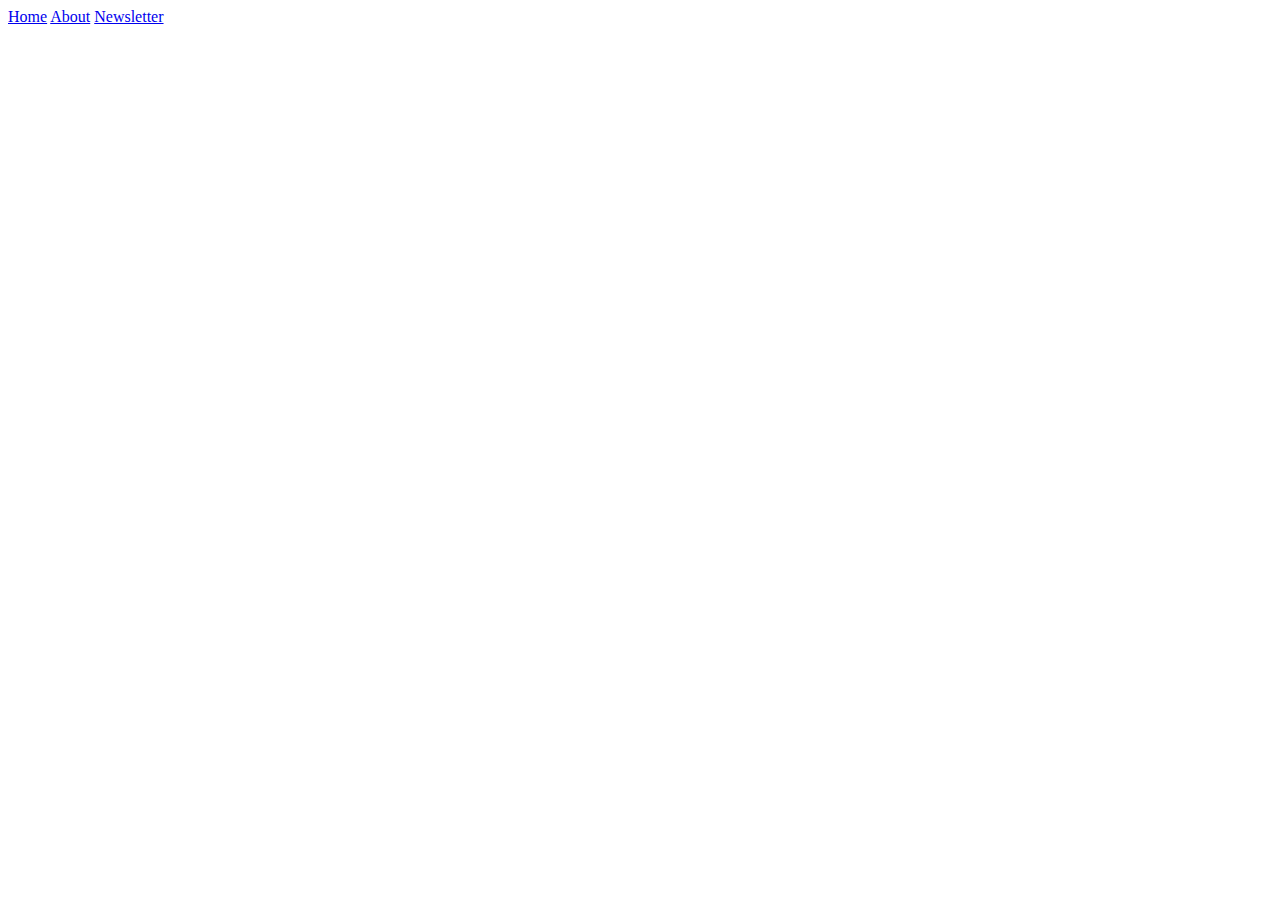
==== index.html @ 8e35640d "initial commit" ====
<!DOCTYPE html>
<html>
  <head>
    <meta charset="utf-8">
    <title>Bent Creek Ceramics</title>
    <link rel="stylesheet" href="style.css">
  </head>
  <body>
    <nav>
      <div class="">
      <a href="#">Home</a>
      <a href="#">About</a>
      <a href="#">Newsletter</a>

    </nav>
  </body>
</html>
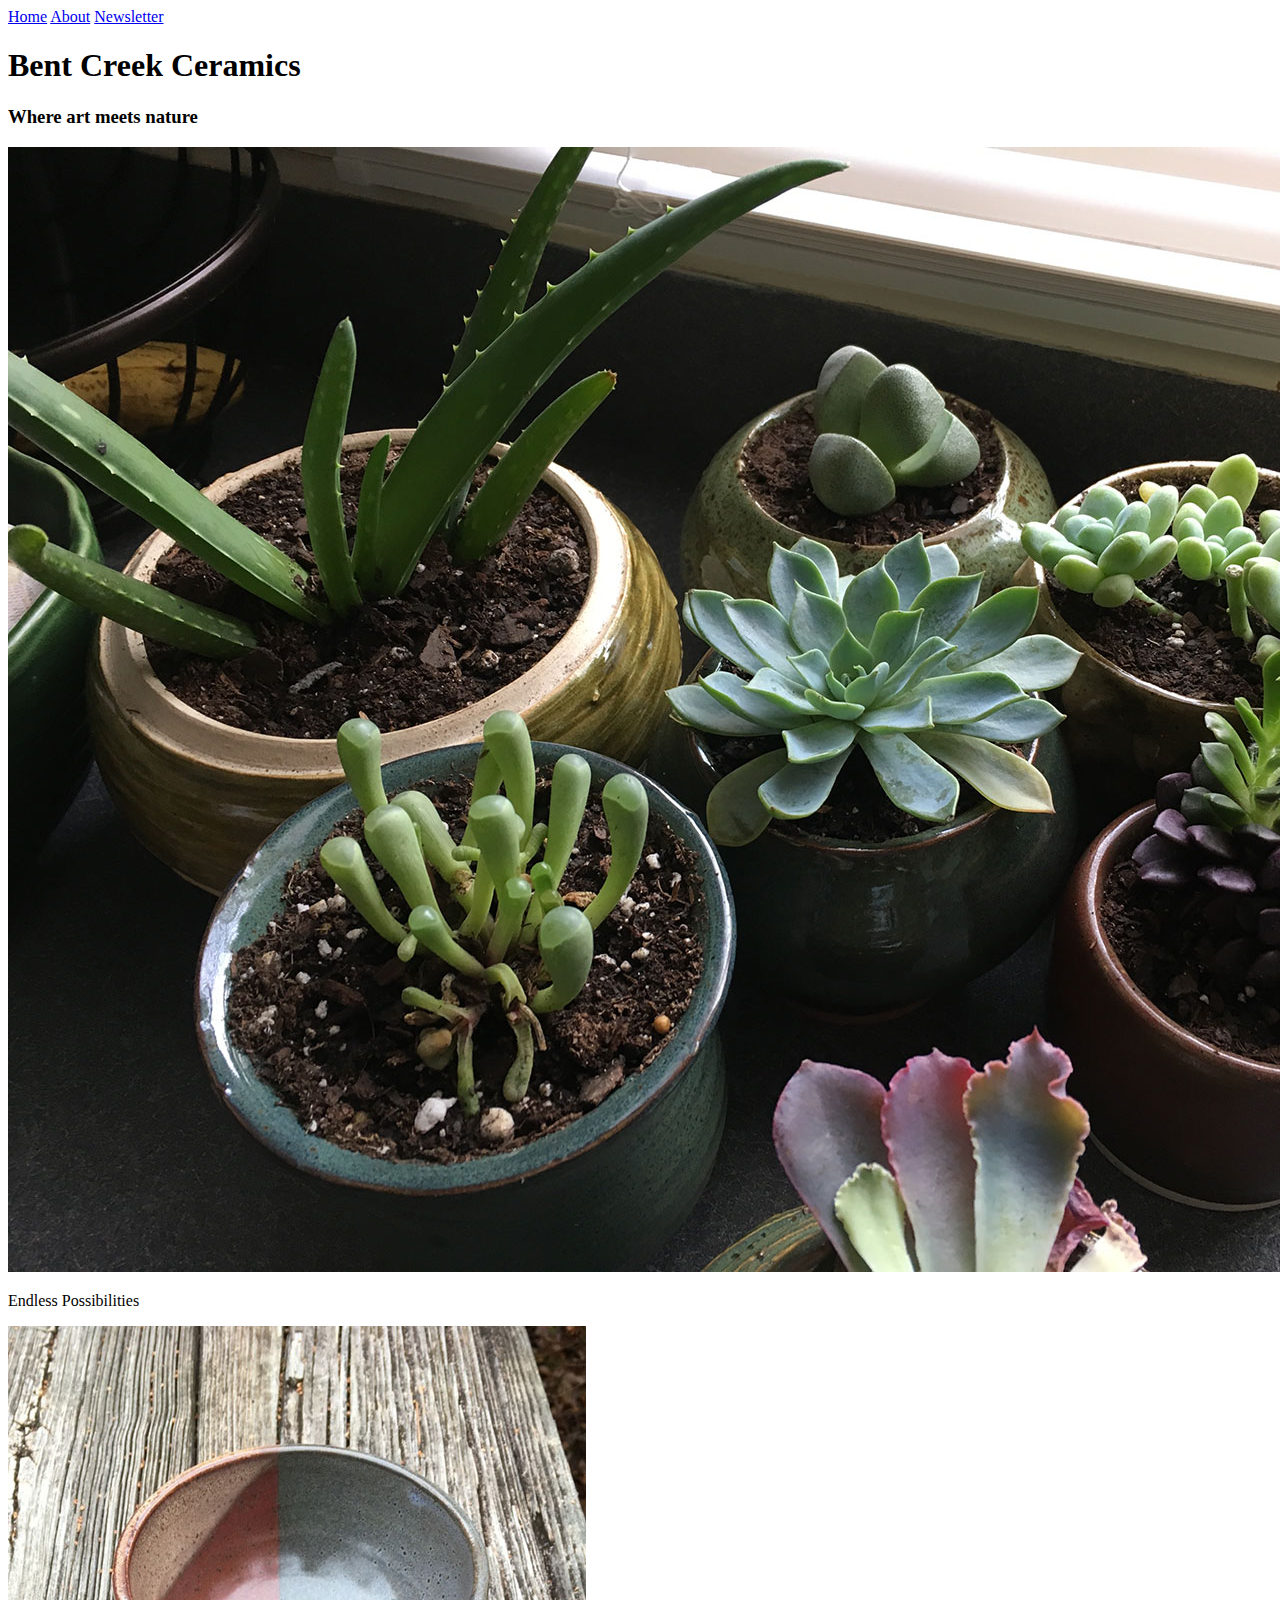
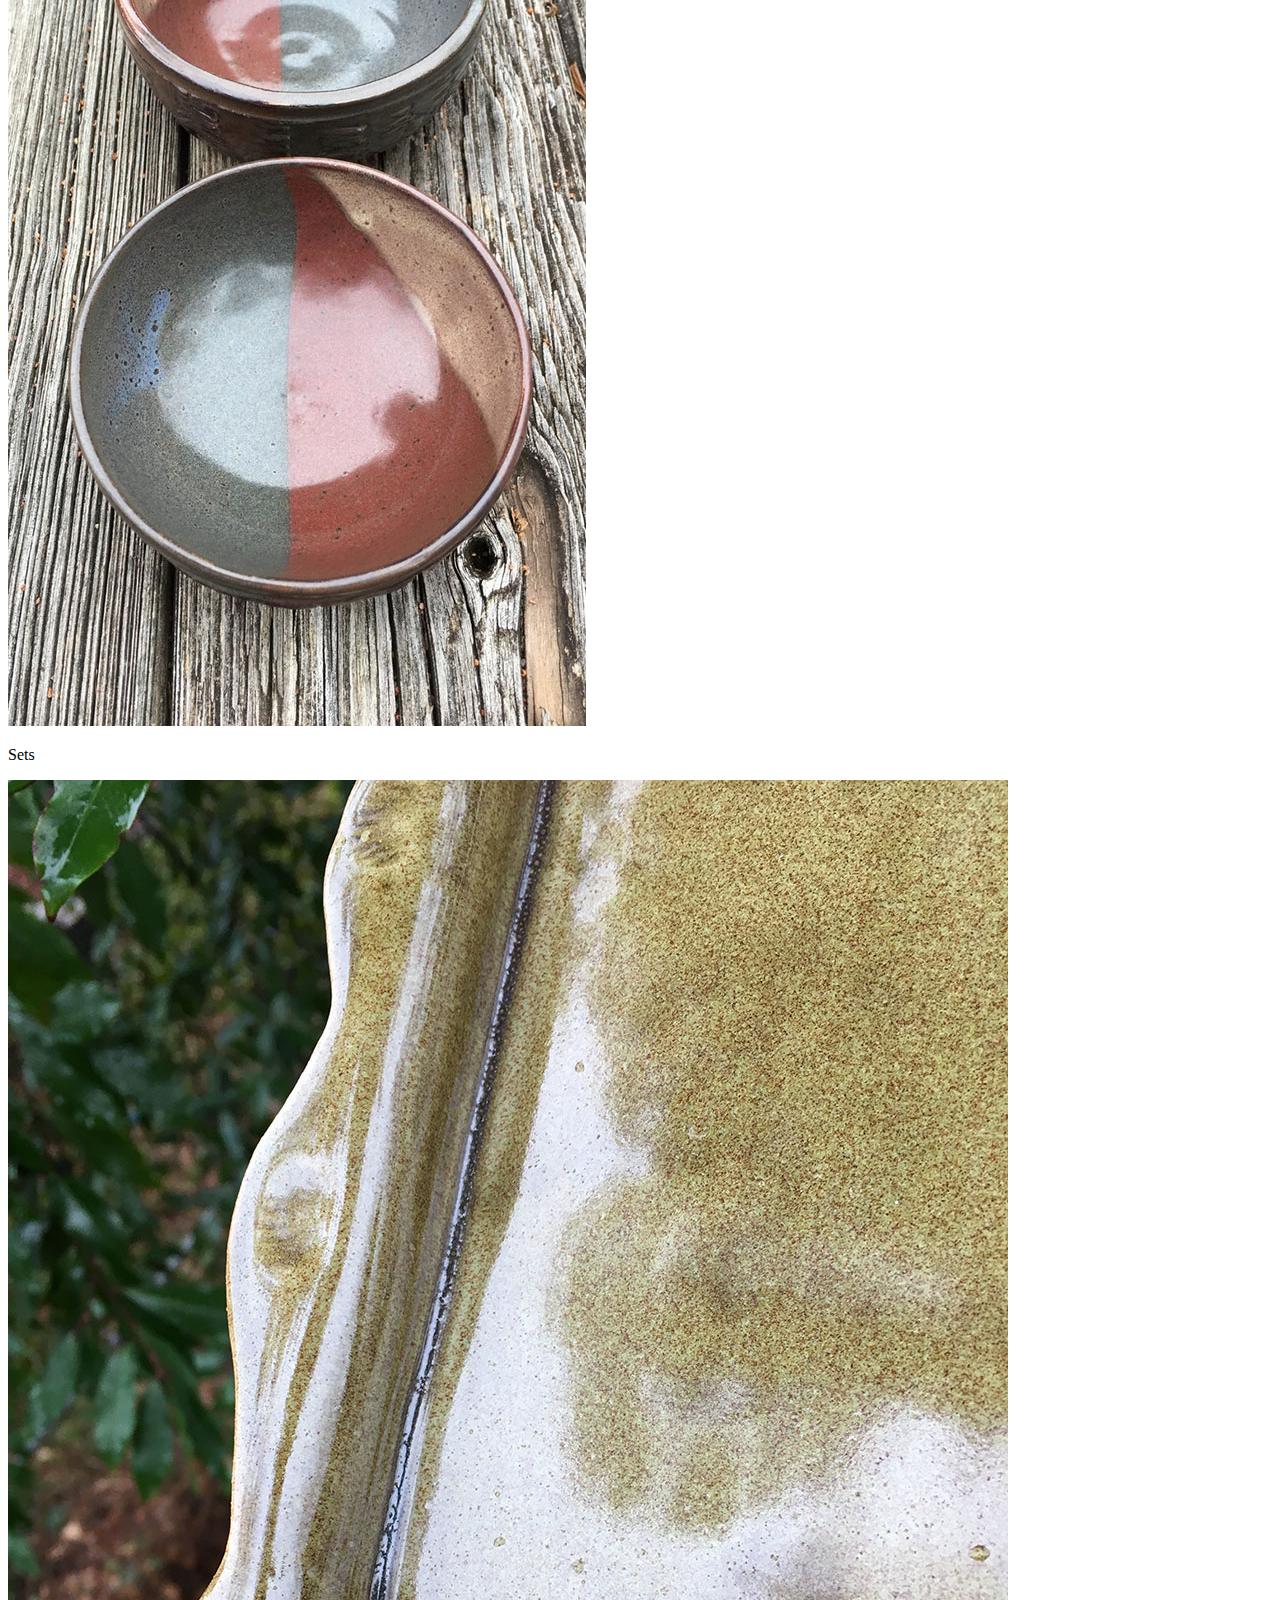
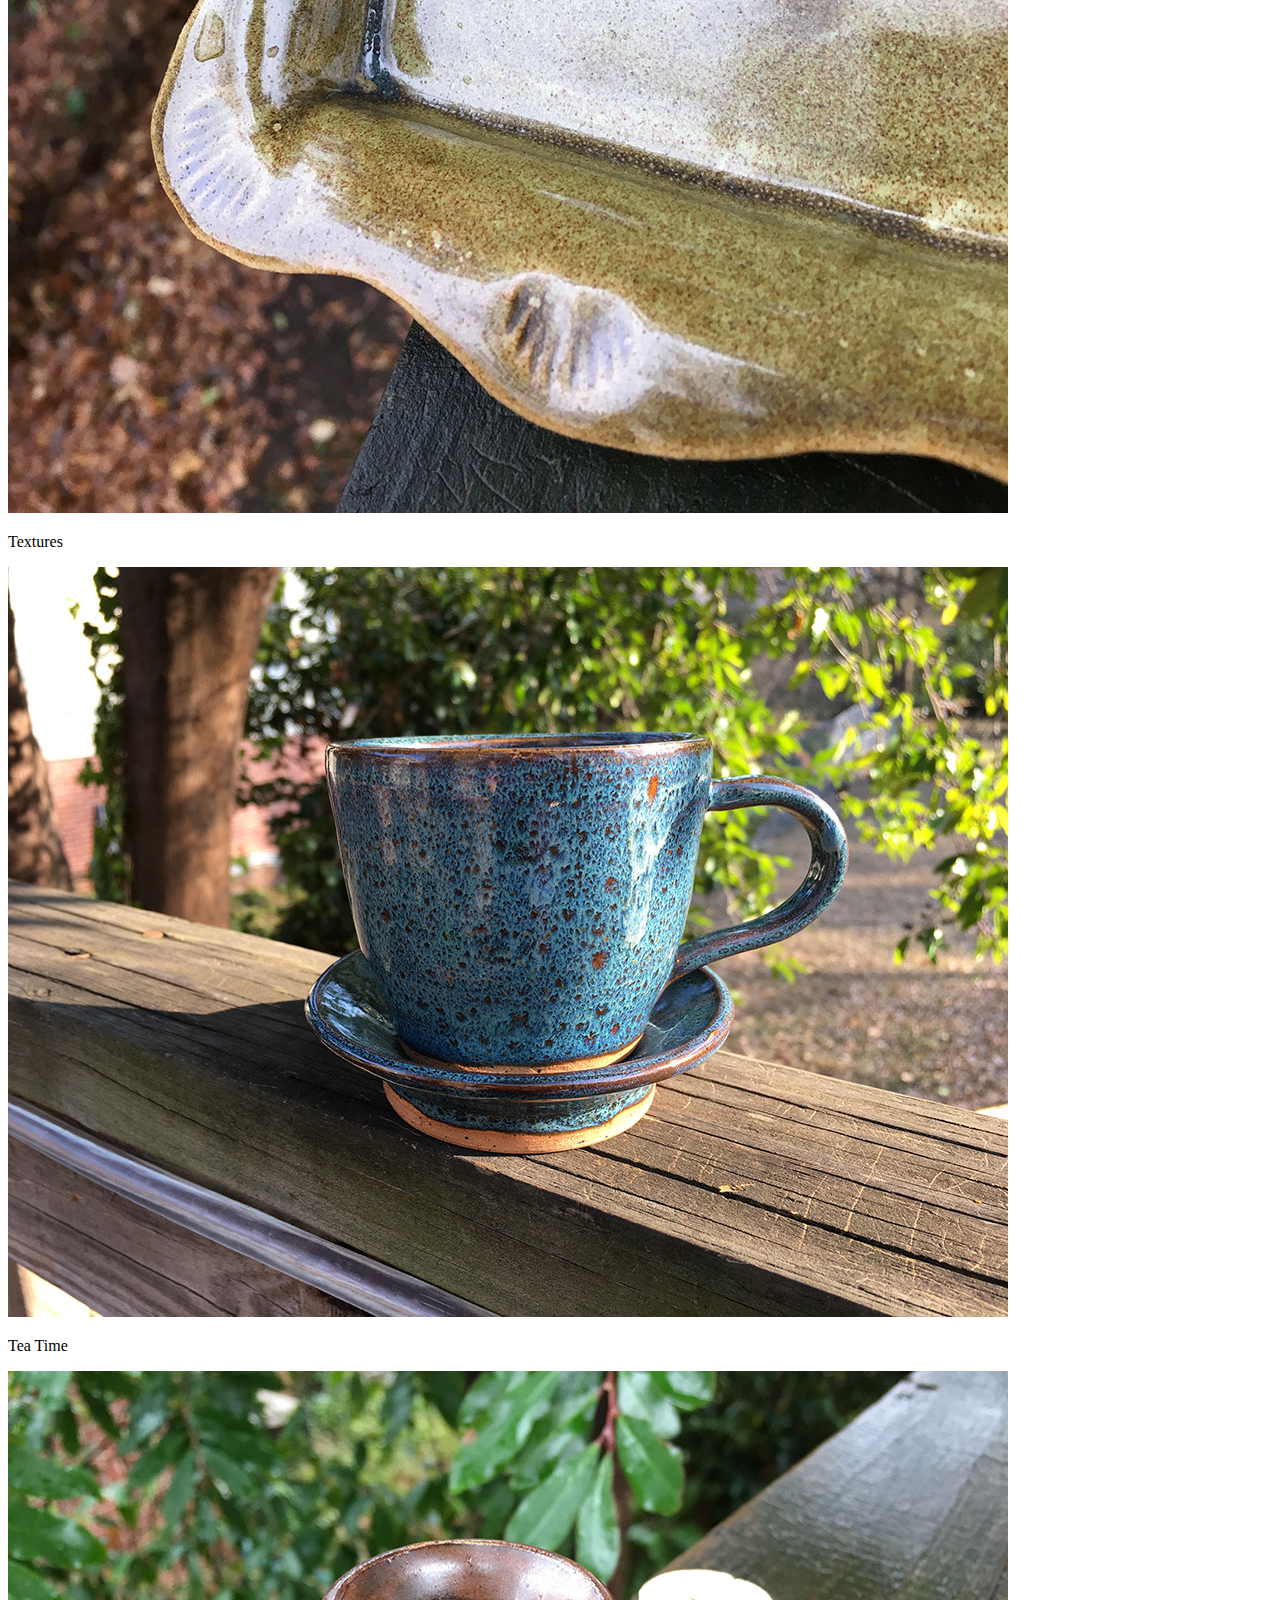
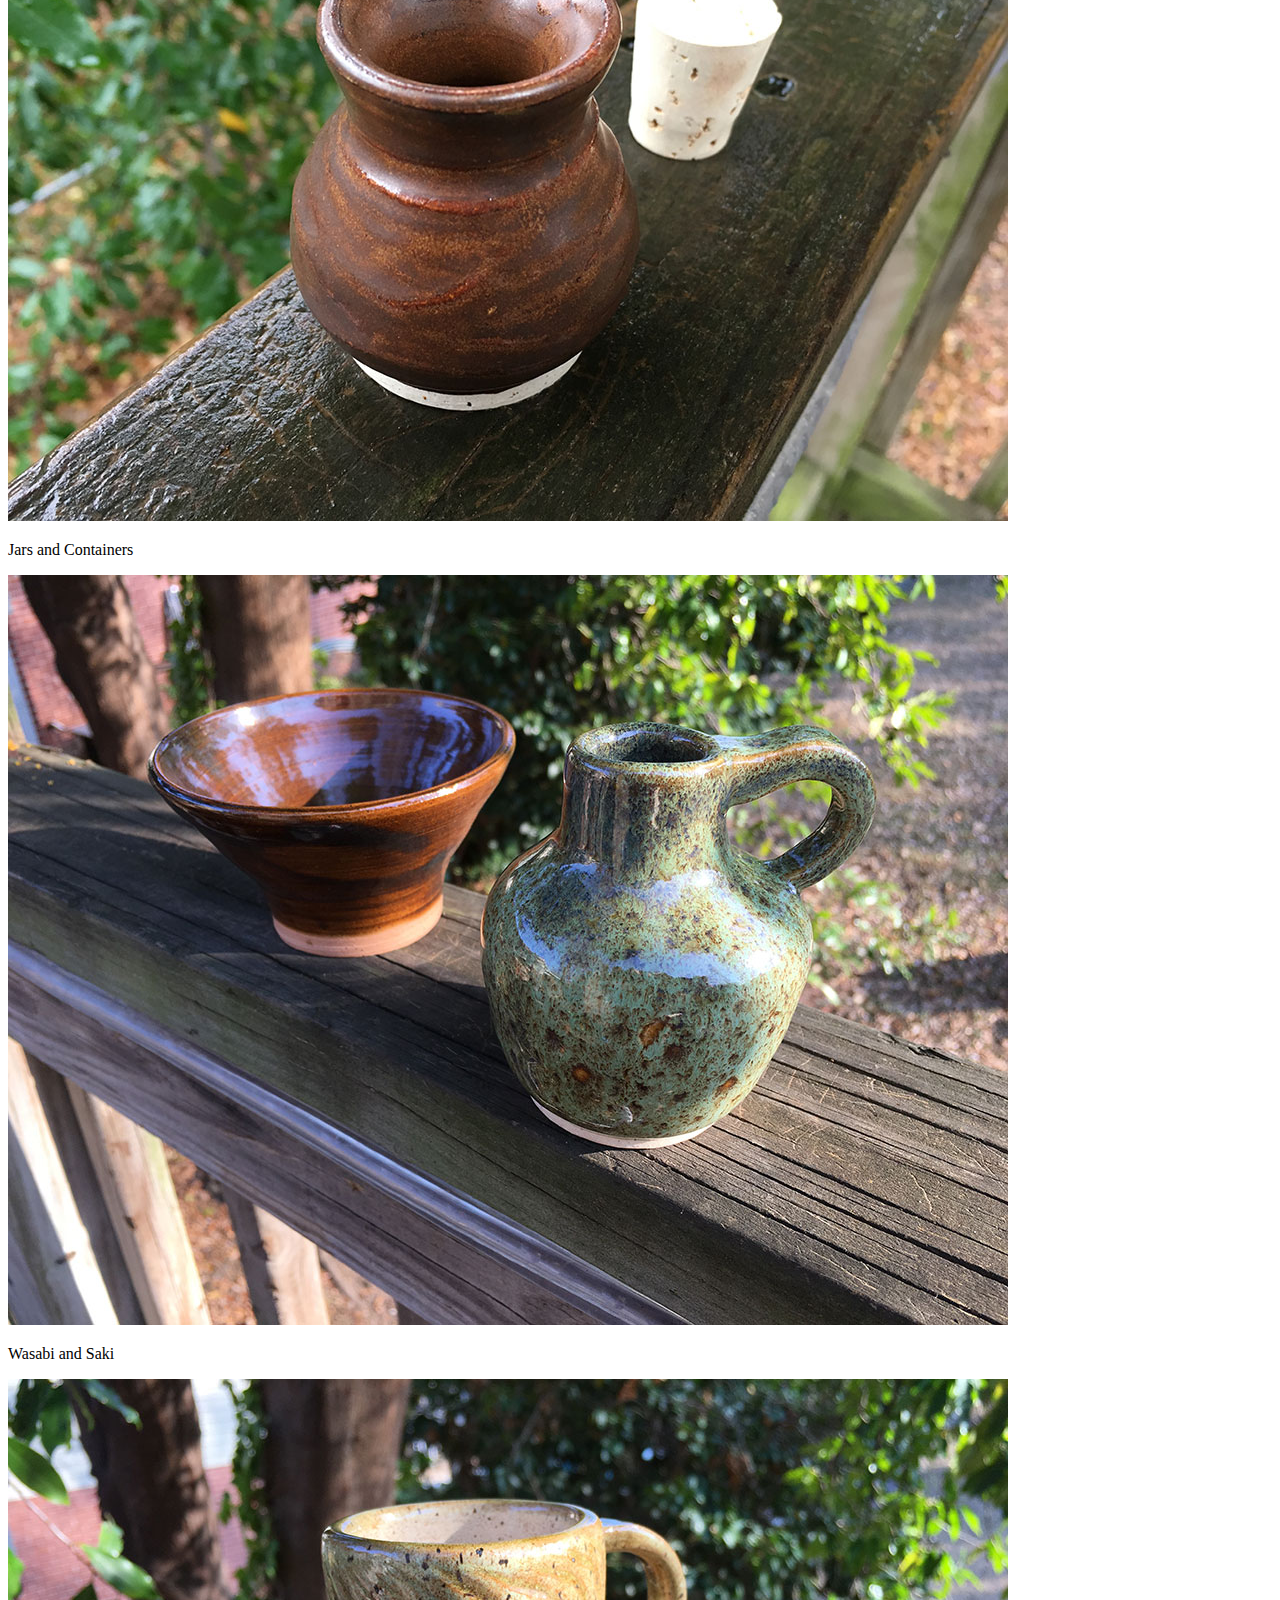
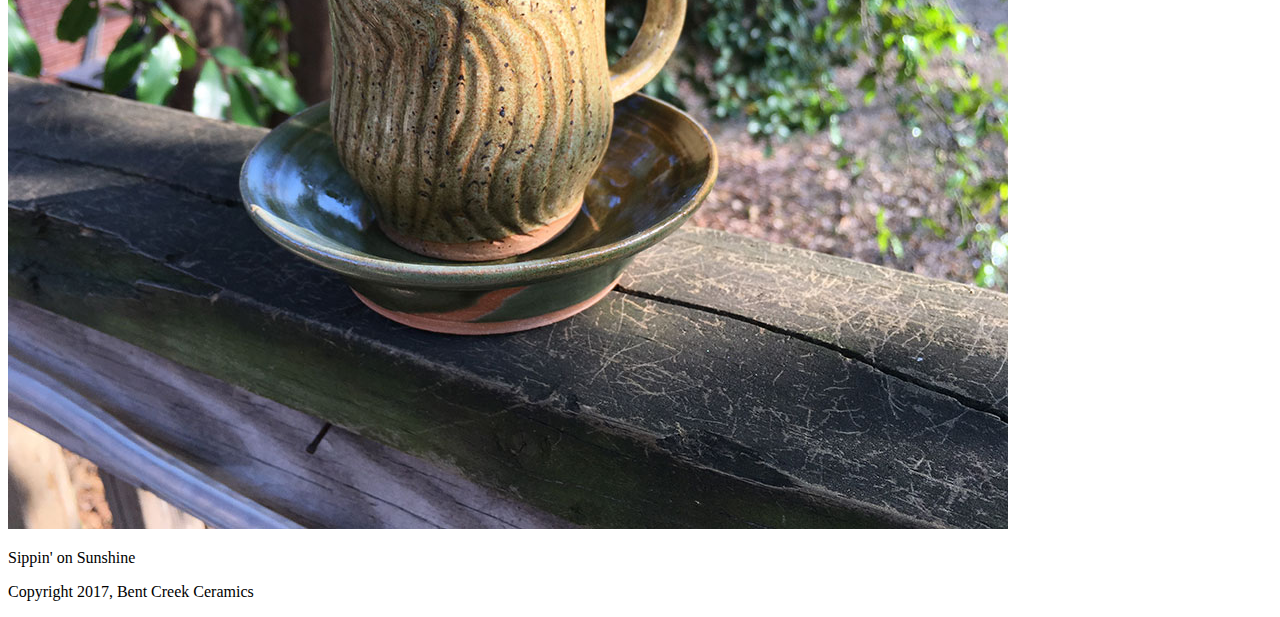
==== commit ff117435: "HTML entered" ====
--- a/index.html
+++ b/index.html
@@ -2,15 +2,47 @@
 <html>
   <head>
     <meta charset="utf-8">
+    <meta name="viewport" content="width=device-width, initial-scale=1">
     <title>Bent Creek Ceramics</title>
     <link rel="stylesheet" href="style.css">
-  </head>
+    <link href="https://cdnjs.cloudflare.com/ajax/libs/normalize/7.0.0/normalize.min.css">
   <body>
     <nav>
-      <div class="">
-      <a href="#">Home</a>
-      <a href="#">About</a>
-      <a href="#">Newsletter</a>
+      <nav id="logo">
+      <div class="nav-links">
+        <a href="#">Home</a>
+        <a href="#">About</a>
+        <a href="#">Newsletter</a>
+      </div class="nav-links">
+    </nav id="logo">
+    <header>
+      <h1>Bent Creek Ceramics</h1>
+      <h3>Where art meets nature</h3>
+    </header>
+    </div>
+    <div class="collage">
+      <div id="row-one">
+      <img src="./images/optimized/product-1.jpg" alt="Product One">
+      <p>Endless Possibilities</p>
+      <img src="./images/optimized/product-2.jpg" alt="Product One">
+      <p>Sets</p>
+      <img src="./images/optimized/product-3.jpg" alt="Product One">
+      <p>Textures</p>
+    </div>
+    <div id="row-two">
+      <img src="./images/optimized/product-4.jpg" alt="Product One">
+      <p>Tea Time</p>
+      <img src="./images/optimized/product-5.jpg" alt="Product One">
+      <p>Jars and Containers</p>
+      <img src="./images/optimized/product-6.jpg" alt="Product One">
+      <p>Wasabi and Saki</p>
+      <img src="./images/optimized/product-7.jpg" alt="Product One">
+      <p>Sippin' on Sunshine</p>
+    </div>
+    </div>
+    <footer>
+      <p>Copyright 2017, Bent Creek Ceramics</p>
+    </footer>
 
     </nav>
   </body>
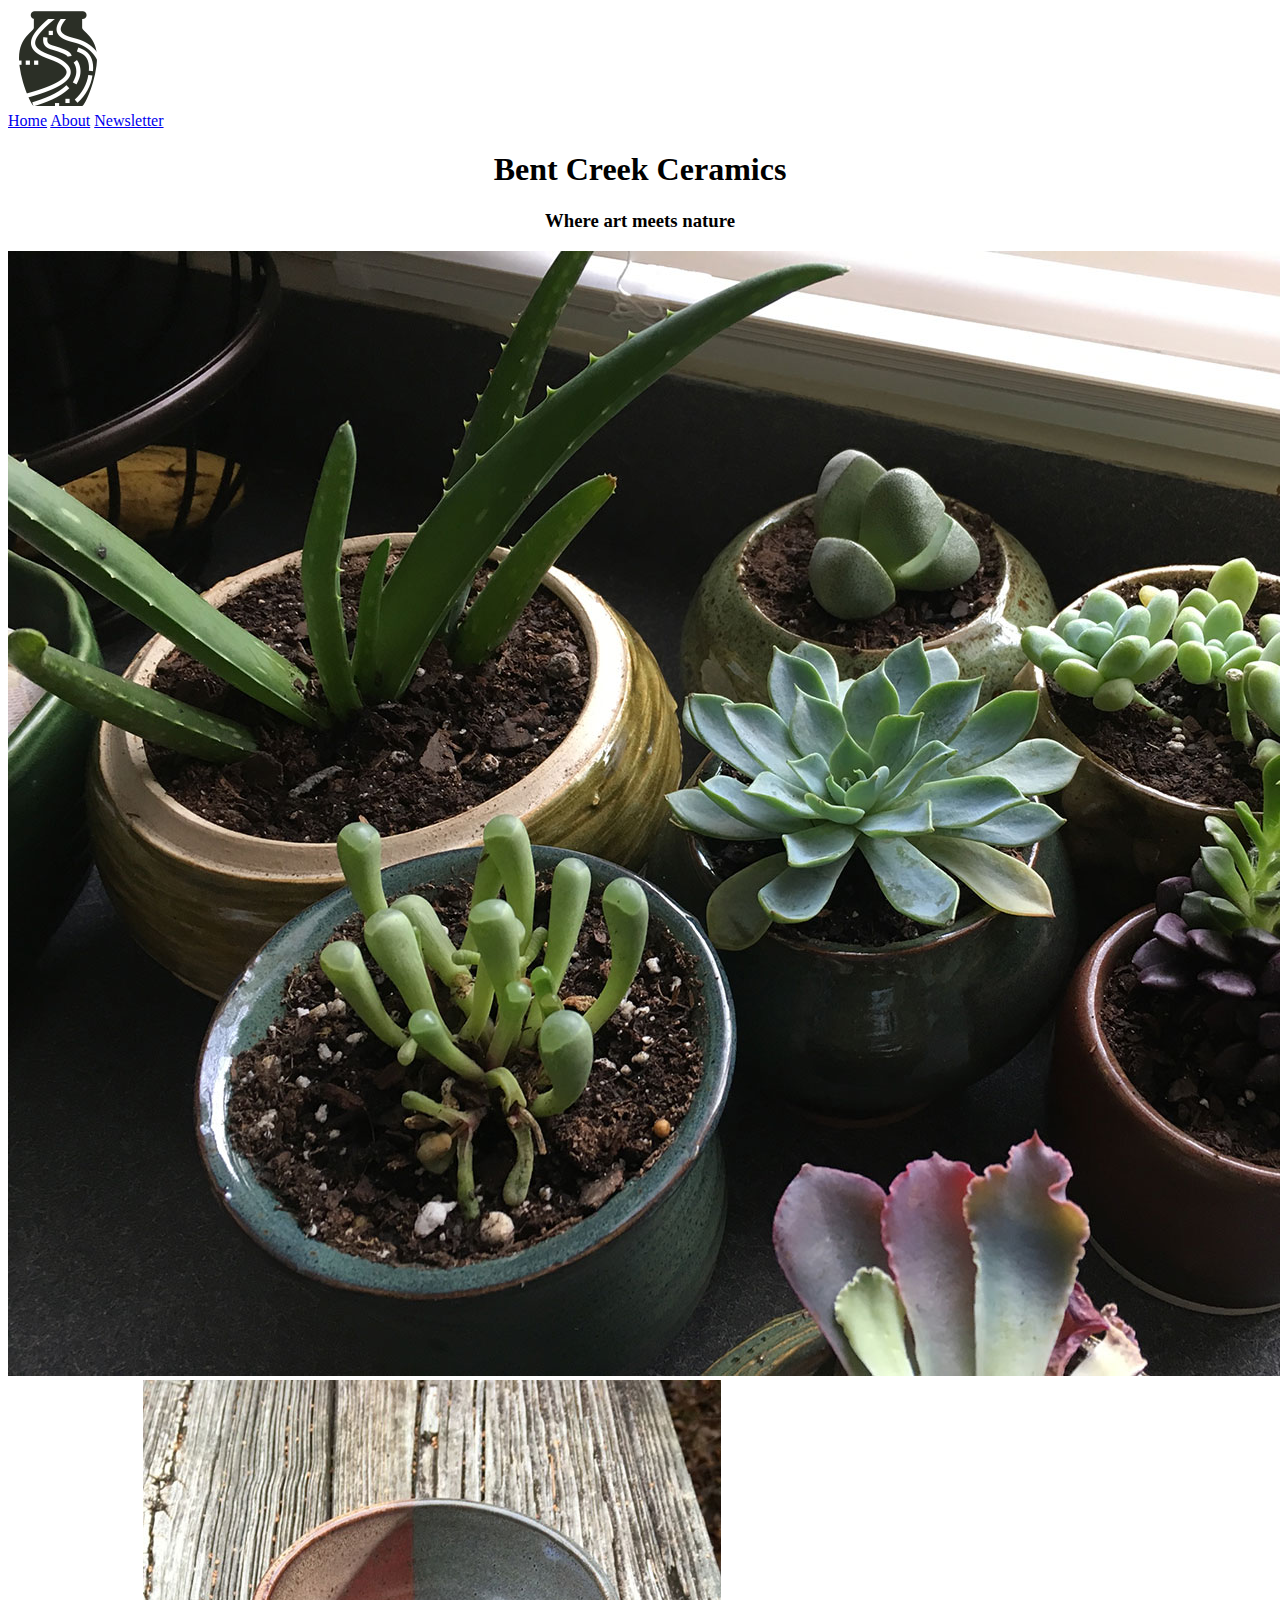
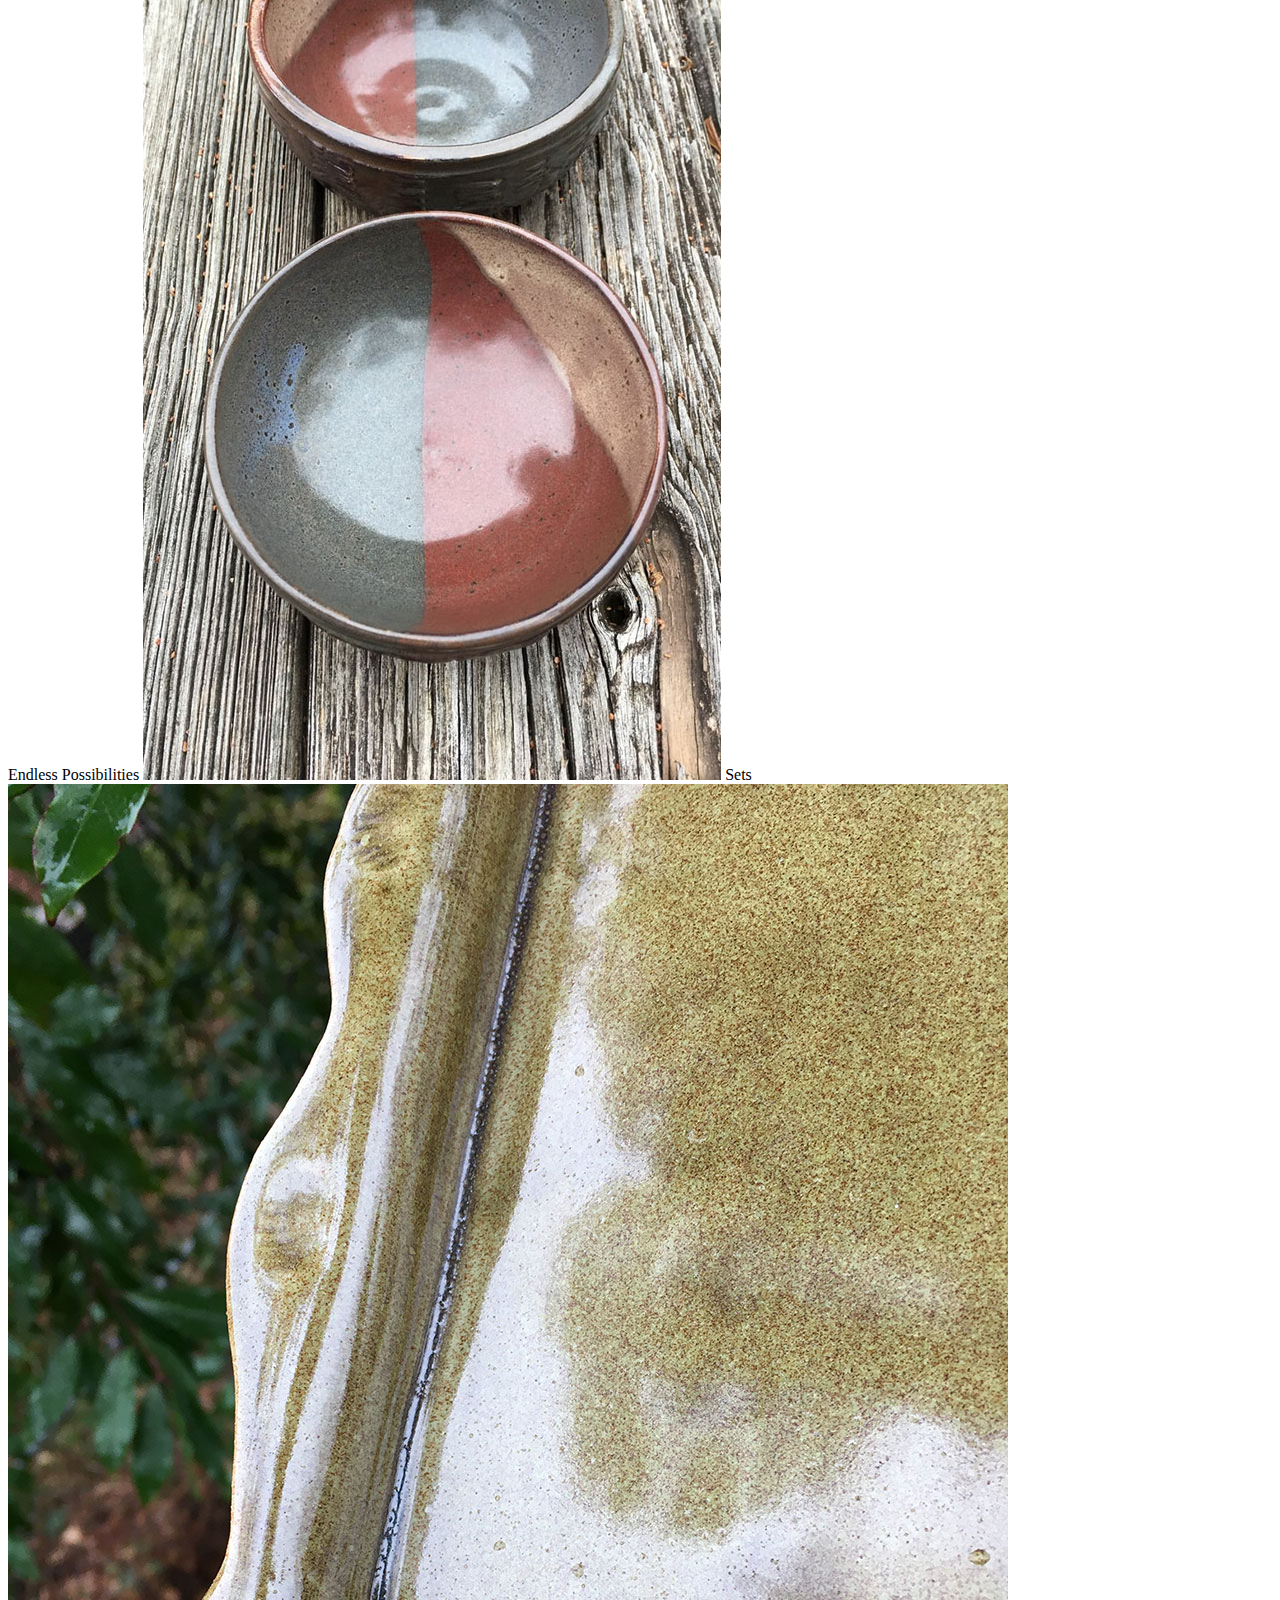
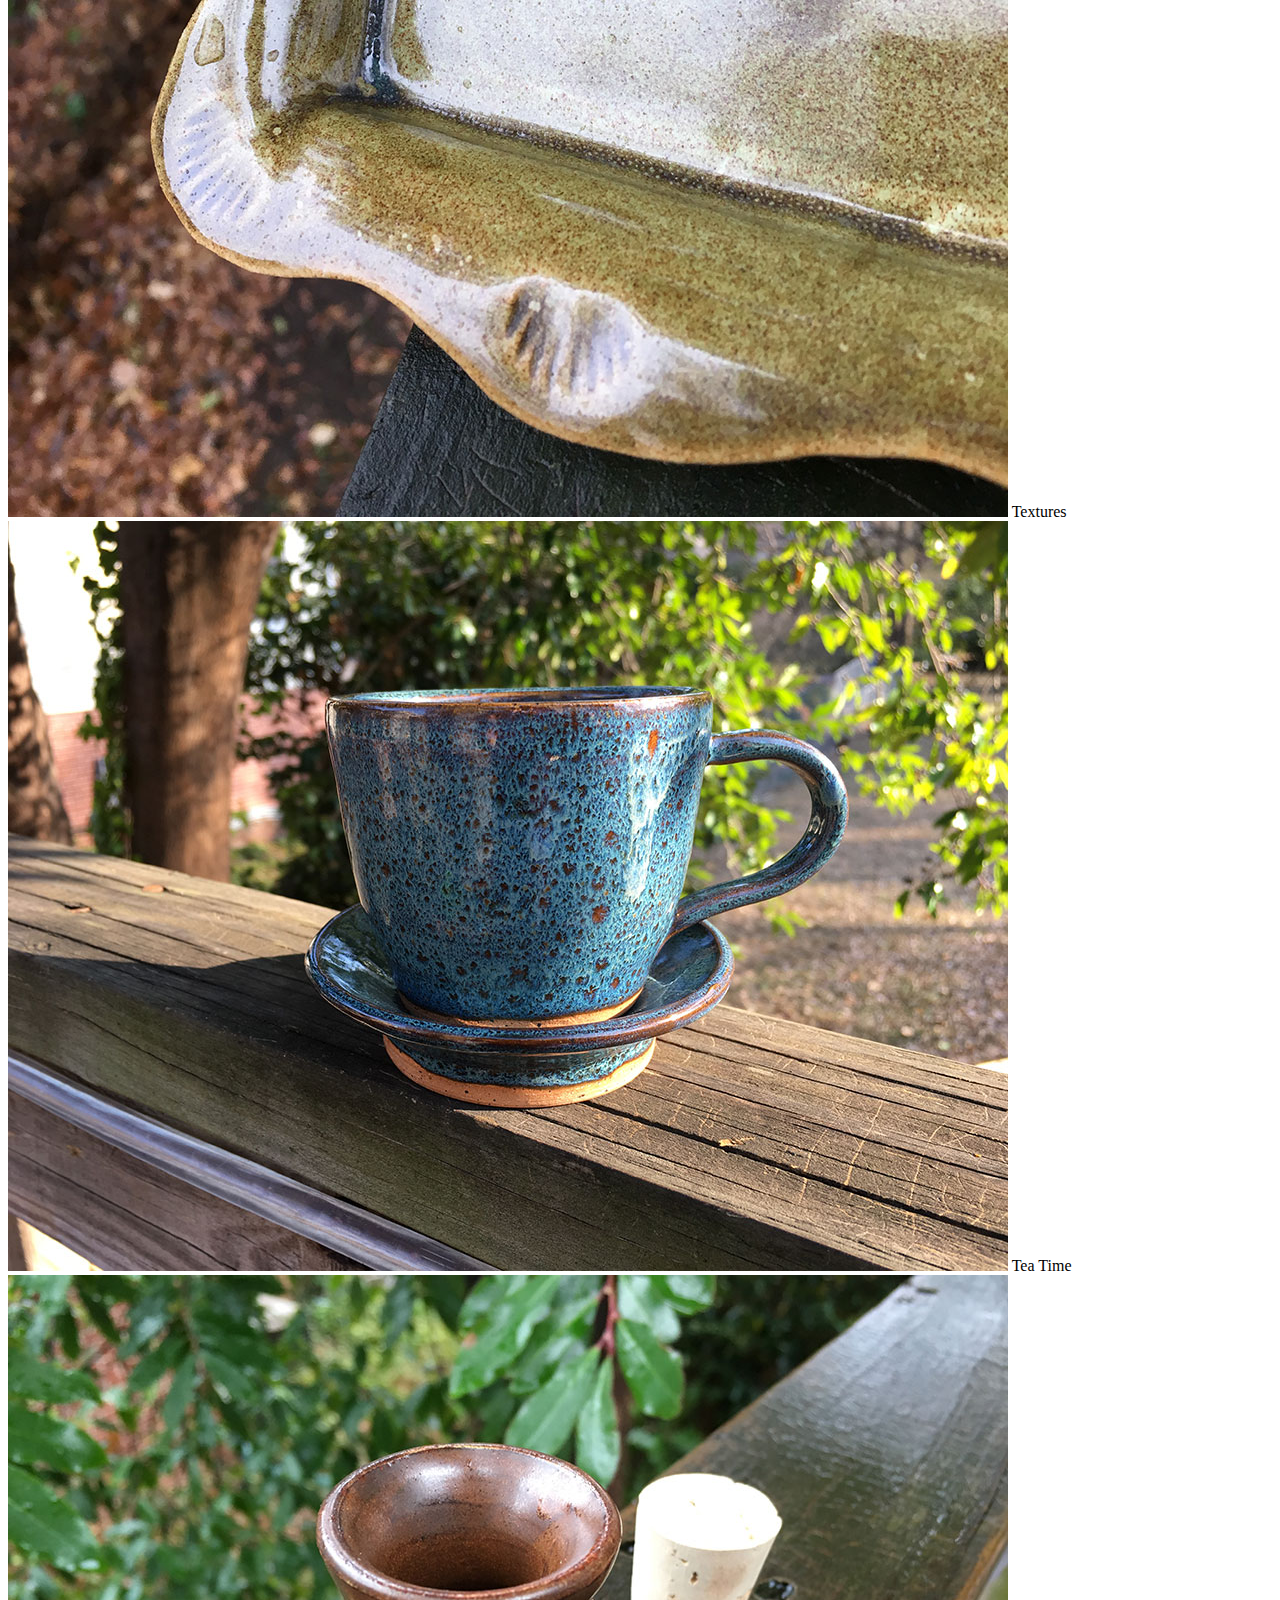
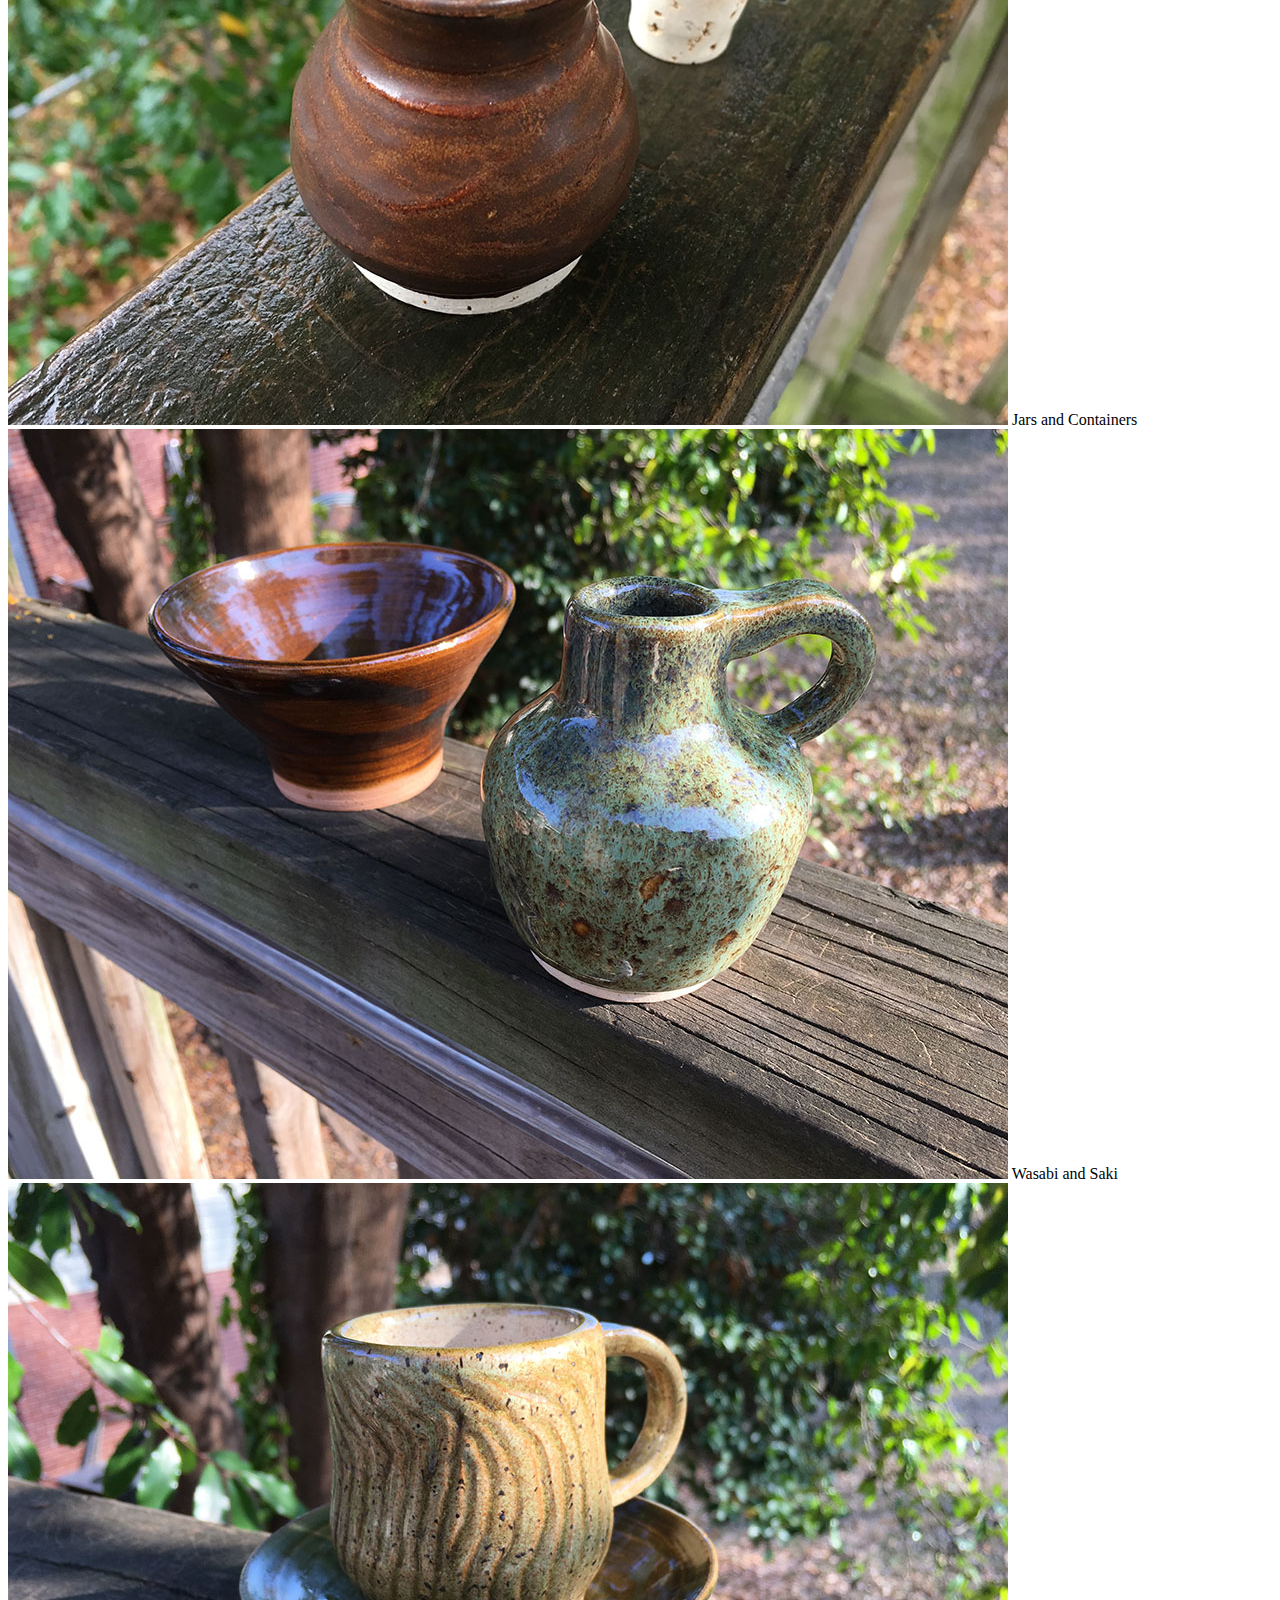
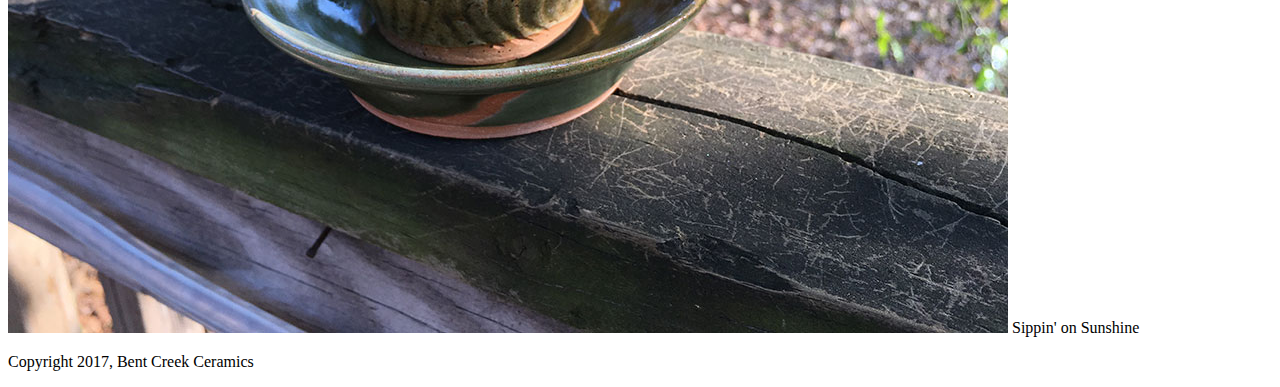
==== commit c12b3564: "updated html added css notes" ====
--- a/index.html
+++ b/index.html
@@ -8,38 +8,40 @@
     <link href="https://cdnjs.cloudflare.com/ajax/libs/normalize/7.0.0/normalize.min.css">
   <body>
     <nav>
-      <nav id="logo">
+      <nav id="nav-logo">
+        <img src="./images/optimized/bent-creek-logo.png" alt="logo">
+      </nav id="nav-logo">
       <div class="nav-links">
         <a href="#">Home</a>
         <a href="#">About</a>
         <a href="#">Newsletter</a>
       </div class="nav-links">
-    </nav id="logo">
+    </nav>
     <header>
       <h1>Bent Creek Ceramics</h1>
       <h3>Where art meets nature</h3>
     </header>
     </div>
-    <div class="collage">
-      <div id="row-one">
+  <section class="collage">
+    <div id="row-one">
       <img src="./images/optimized/product-1.jpg" alt="Product One">
-      <p>Endless Possibilities</p>
+      <caption>Endless Possibilities</caption>
       <img src="./images/optimized/product-2.jpg" alt="Product One">
-      <p>Sets</p>
+      <caption>Sets</caption>
       <img src="./images/optimized/product-3.jpg" alt="Product One">
-      <p>Textures</p>
+      <caption>Textures</caption>
     </div>
     <div id="row-two">
       <img src="./images/optimized/product-4.jpg" alt="Product One">
-      <p>Tea Time</p>
+      <caption>Tea Time</caption>
       <img src="./images/optimized/product-5.jpg" alt="Product One">
-      <p>Jars and Containers</p>
+      <caption>Jars and Containers</caption>
       <img src="./images/optimized/product-6.jpg" alt="Product One">
-      <p>Wasabi and Saki</p>
+      <caption>Wasabi and Saki</caption>
       <img src="./images/optimized/product-7.jpg" alt="Product One">
-      <p>Sippin' on Sunshine</p>
+      <caption>Sippin' on Sunshine</caption>
     </div>
-    </div>
+  </section>
     <footer>
       <p>Copyright 2017, Bent Creek Ceramics</p>
     </footer>
--- a/style.css
+++ b/style.css
@@ -0,0 +1,11 @@
+body {
+
+}
+
+.nav {
+
+}
+
+header {
+  text-align: center;
+}
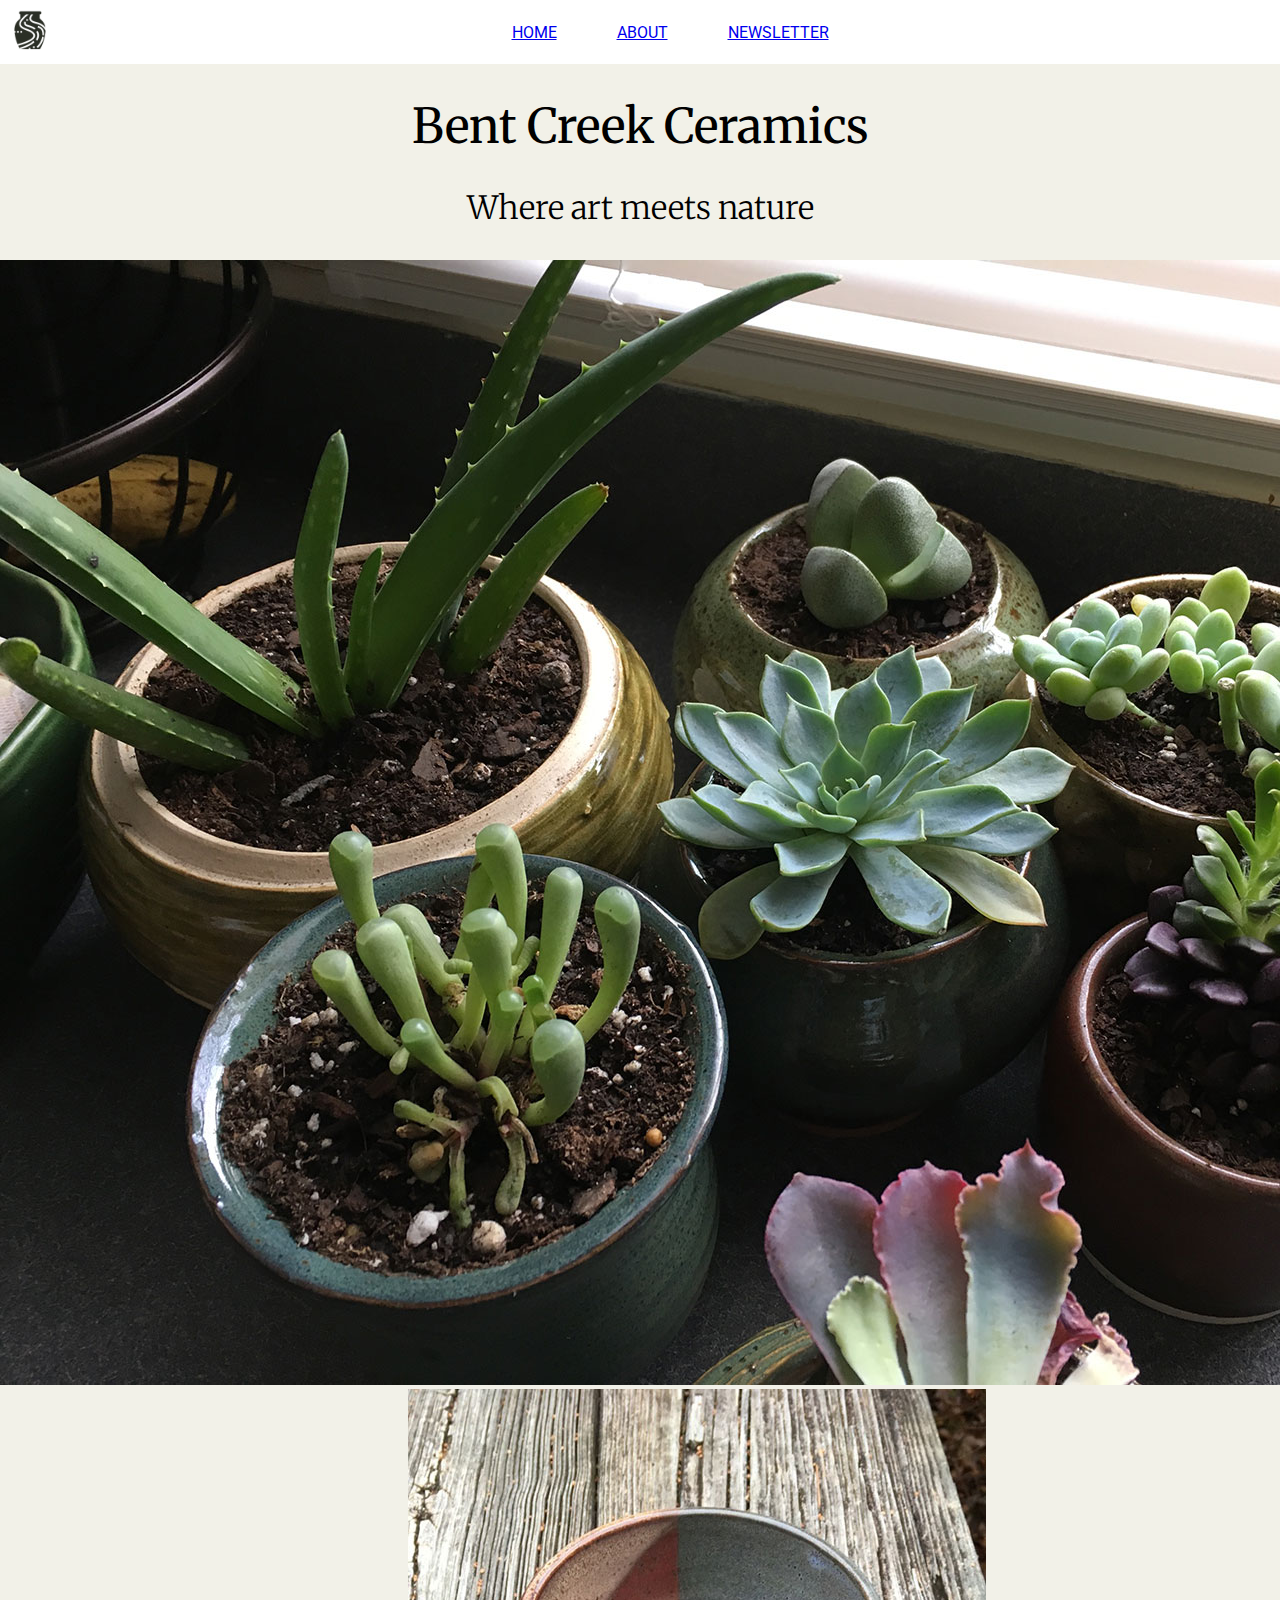
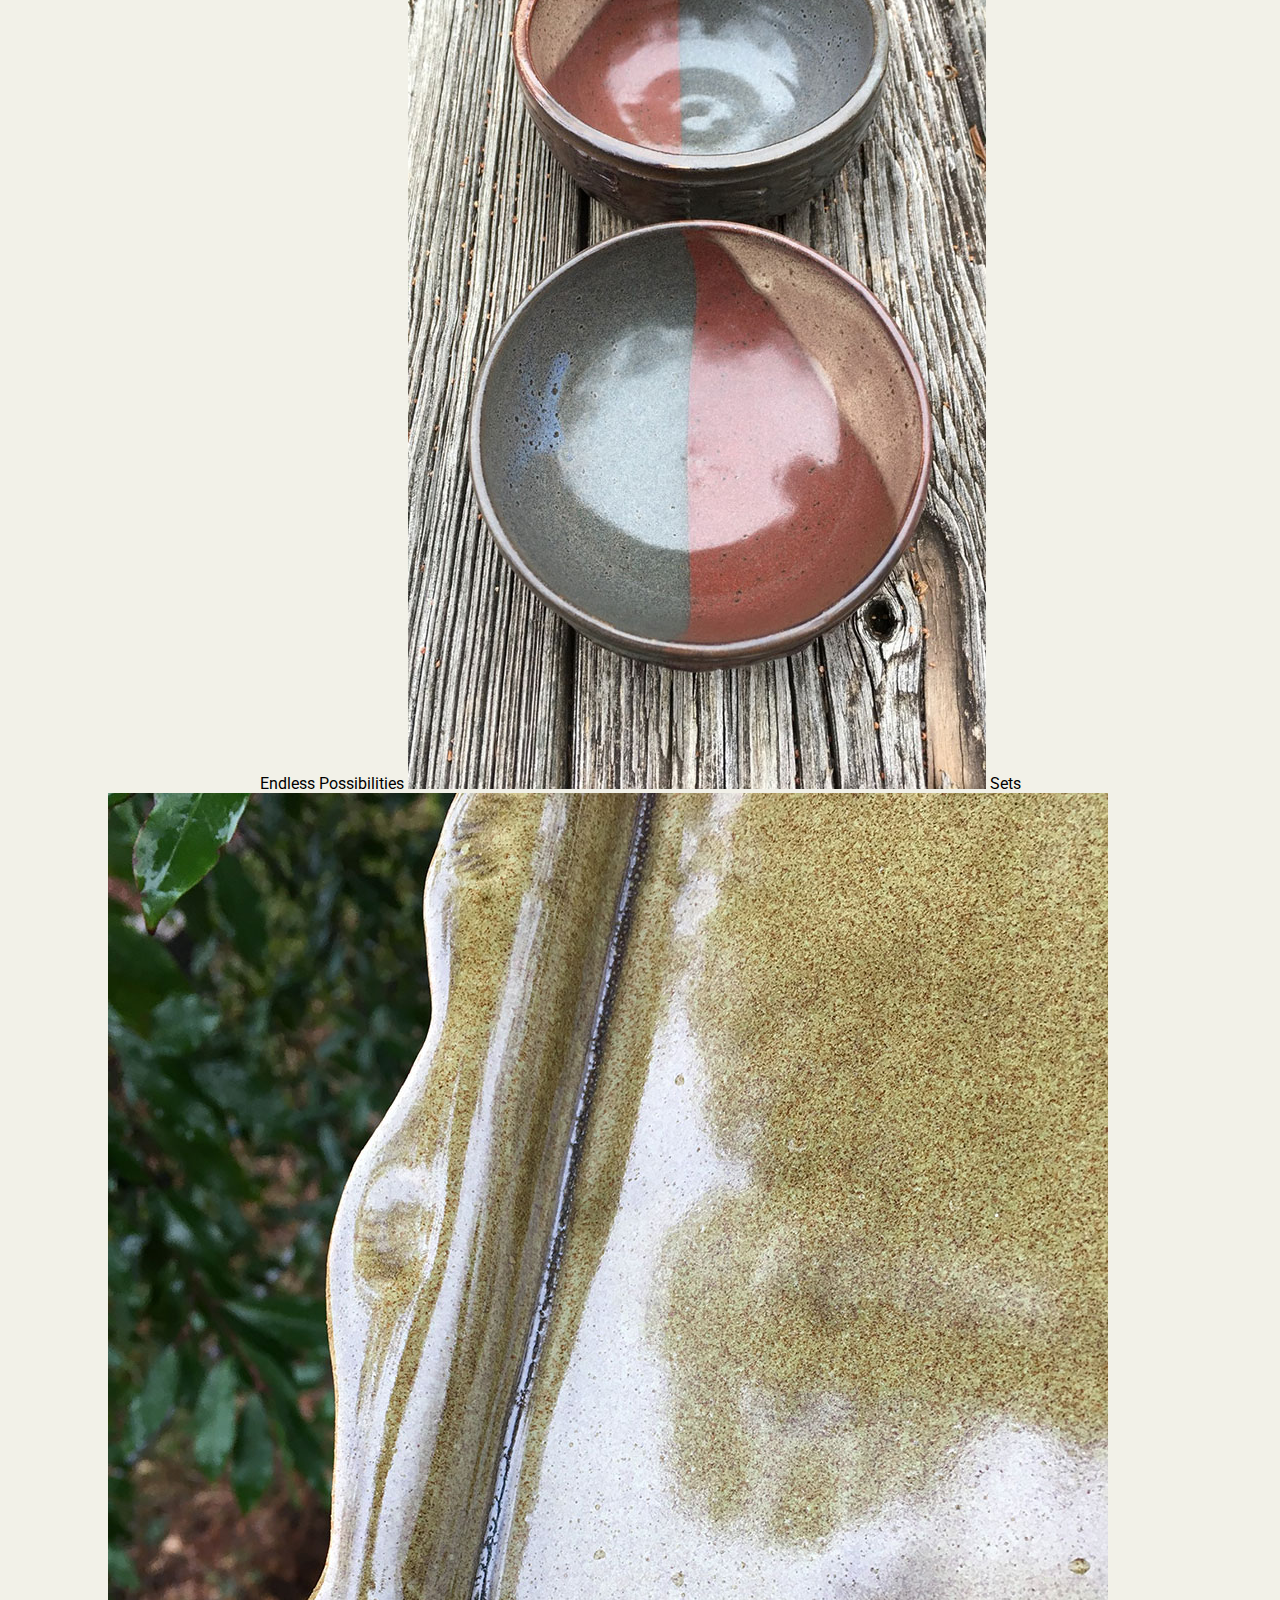
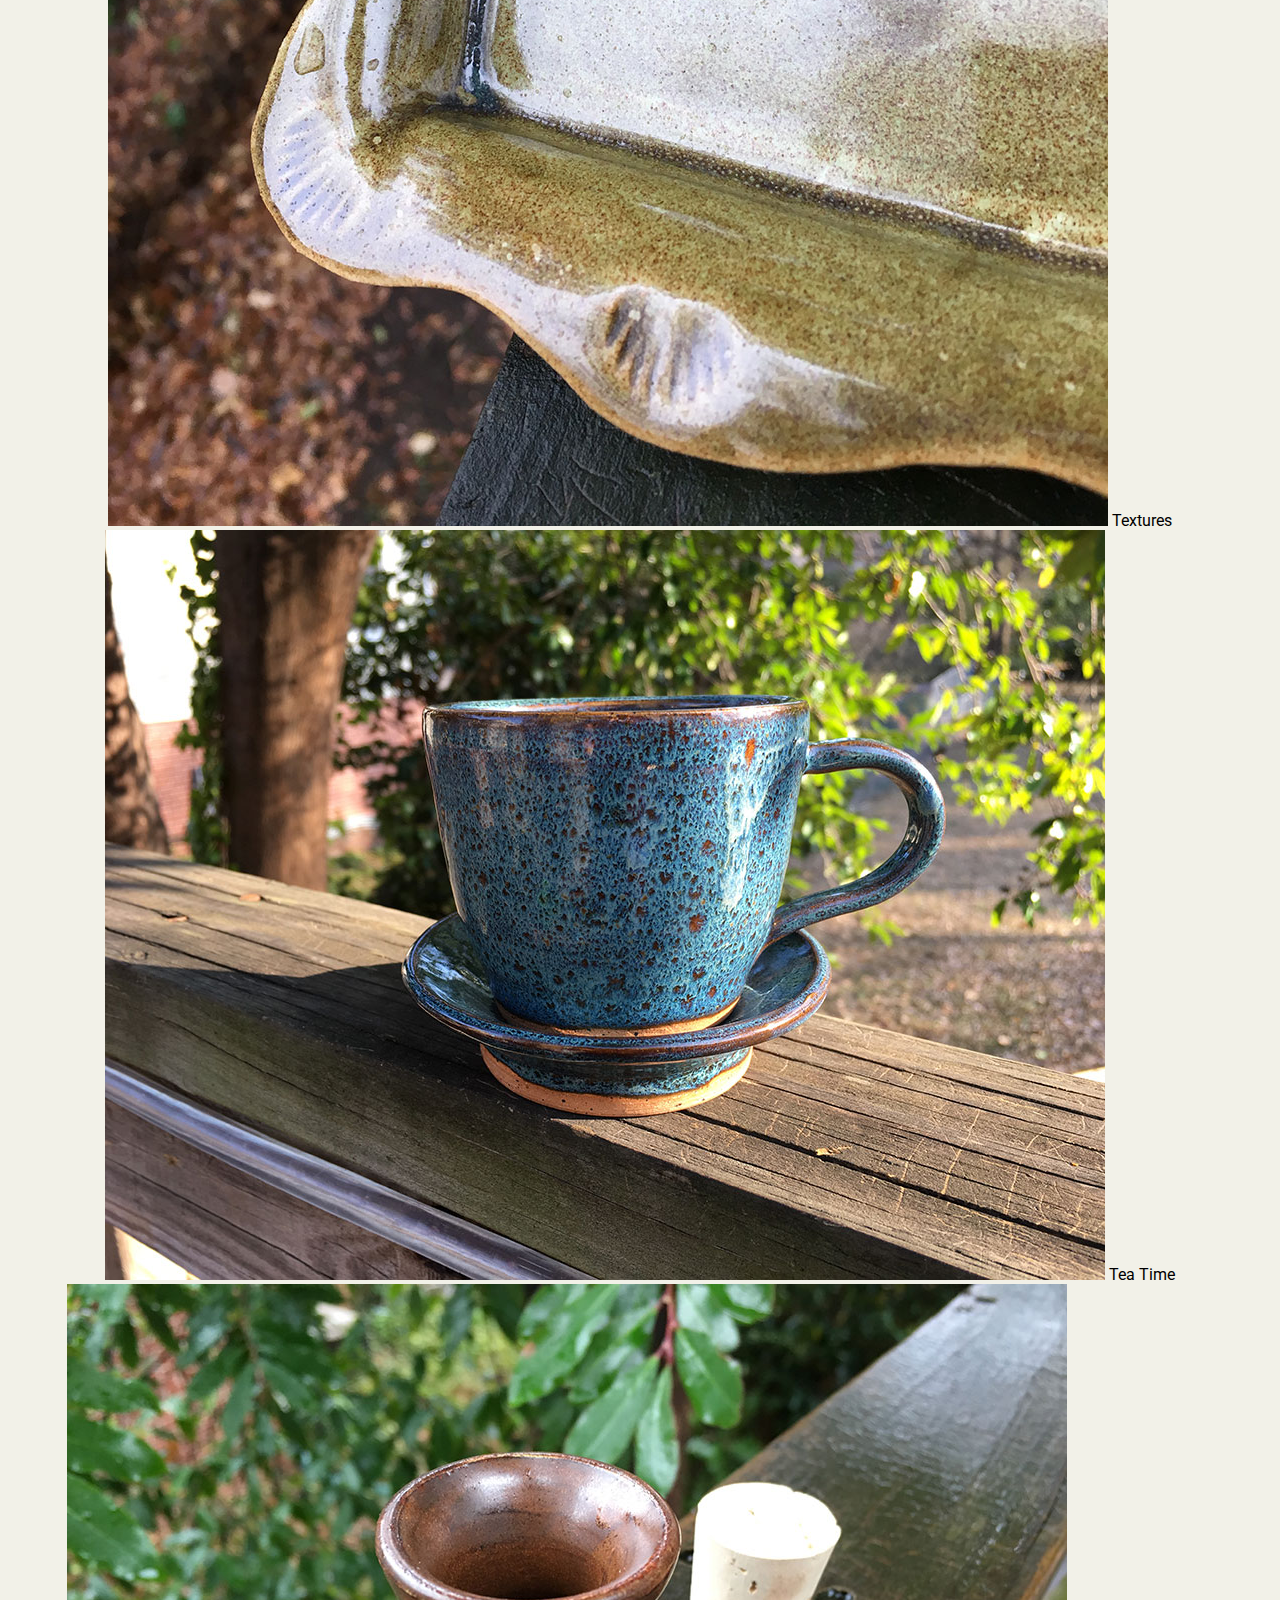
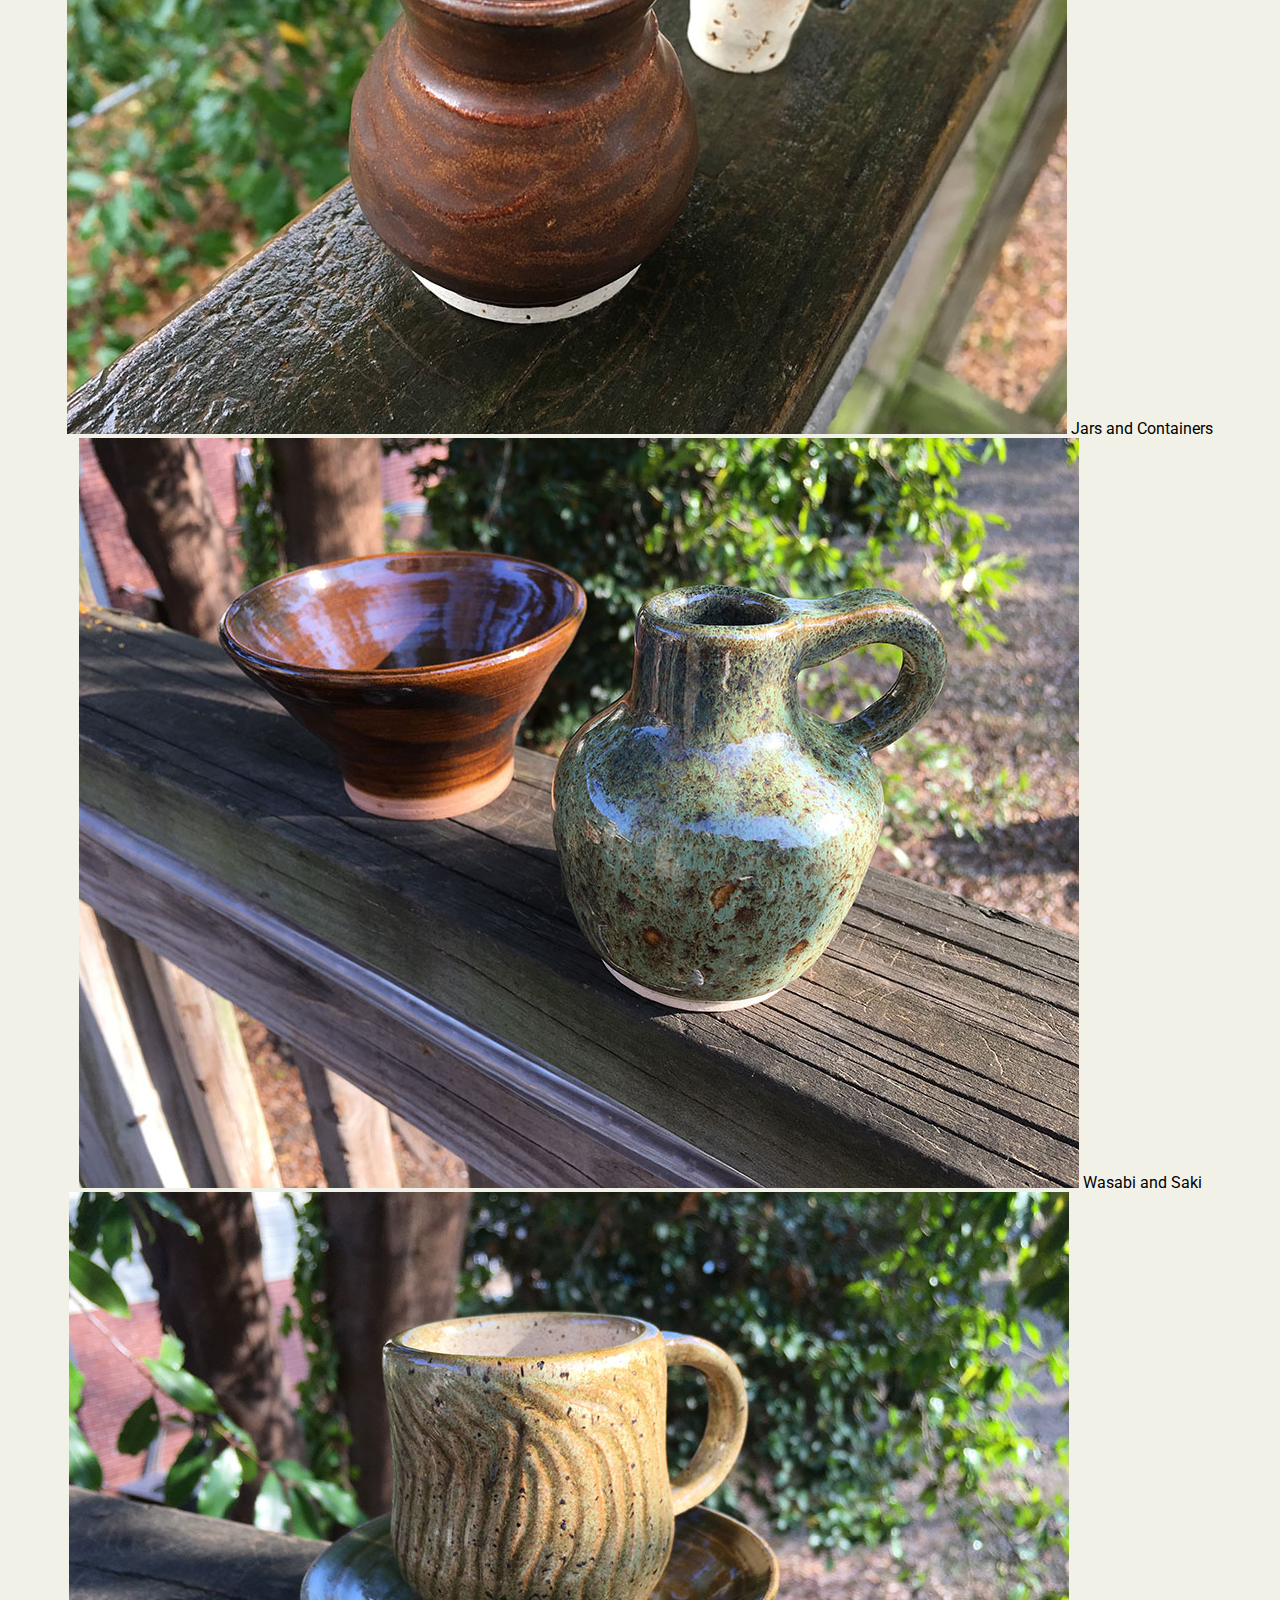
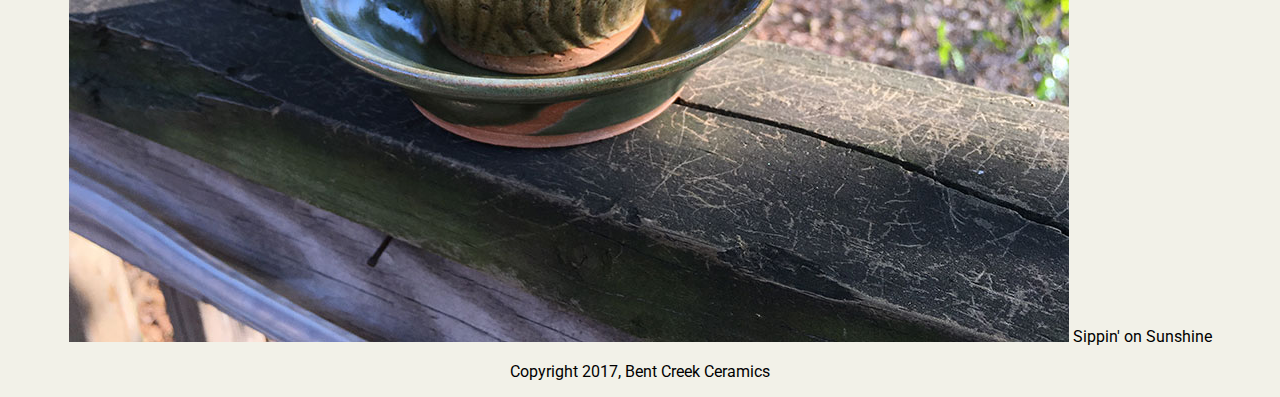
==== commit 73f584ff: "styling nav" ====
--- a/index.html
+++ b/index.html
@@ -6,22 +6,22 @@
     <title>Bent Creek Ceramics</title>
     <link rel="stylesheet" href="style.css">
     <link href="https://cdnjs.cloudflare.com/ajax/libs/normalize/7.0.0/normalize.min.css">
+    <link href="https://fonts.googleapis.com/css?family=Merriweather:300,300i,400,400i,700|Roboto:300,300i,400,400i" rel="stylesheet">
   <body>
-    <nav>
-      <nav id="nav-logo">
+    <header>
+      <div id="logo">
         <img src="./images/optimized/bent-creek-logo.png" alt="logo">
-      </nav id="nav-logo">
-      <div class="nav-links">
+      </div> <!-- closing logo tag -->
+      <nav>
         <a href="#">Home</a>
         <a href="#">About</a>
         <a href="#">Newsletter</a>
-      </div class="nav-links">
-    </nav>
-    <header>
+      </nav>
+    </header>
+    <section>
       <h1>Bent Creek Ceramics</h1>
       <h3>Where art meets nature</h3>
-    </header>
-    </div>
+    </section>
   <section class="collage">
     <div id="row-one">
       <img src="./images/optimized/product-1.jpg" alt="Product One">
--- a/style.css
+++ b/style.css
@@ -1,11 +1,58 @@
+/*Background: #F2F1E8
+Text: #131511
+Inline Link: #968772
+Inline Link (Hover): #967343
+Navigation Background: #FFFFFF
+Navigation Text: #2B2F26
+Navigation Text (Hover): #CD5D67
+Navigation Text (Active) #968772
+Button Background: #968772
+Button Background (Hover): #967343
+Button Text: #F2F1E8
+Button Text (Hover): #FFFFFF
+Input Border Bottom: #968772
+Input Border Bottom (Focus): #967343*/
+
 body {
-
-}
-
-.nav {
-
+  font-family: Roboto, sans-serif;
+  background-color: #F2F1E8;
+  margin: 0;
+  text-align: center;
 }
 
 header {
+  background-color: white;
+  display: flex;
   text-align: center;
 }
+
+nav {
+  display: flex;
+  margin: auto;
+  color: #2B2F26;
+  text-transform: uppercase;
+  justify-content: center;
+}
+
+nav a {
+  margin: 0px 30px;
+}
+
+#logo img {
+  height: 40px;
+  padding: 10px;
+}
+
+h1 {
+  font-size: 3em;
+  font-family: Merriweather, serif;
+  font-weight: normal;
+}
+
+h3 {
+  font-family: Merriweather, serif;
+  font-weight: lighter;
+  font-size: 2em;
+  padding-top: 0;
+  margin-top: 0;
+}
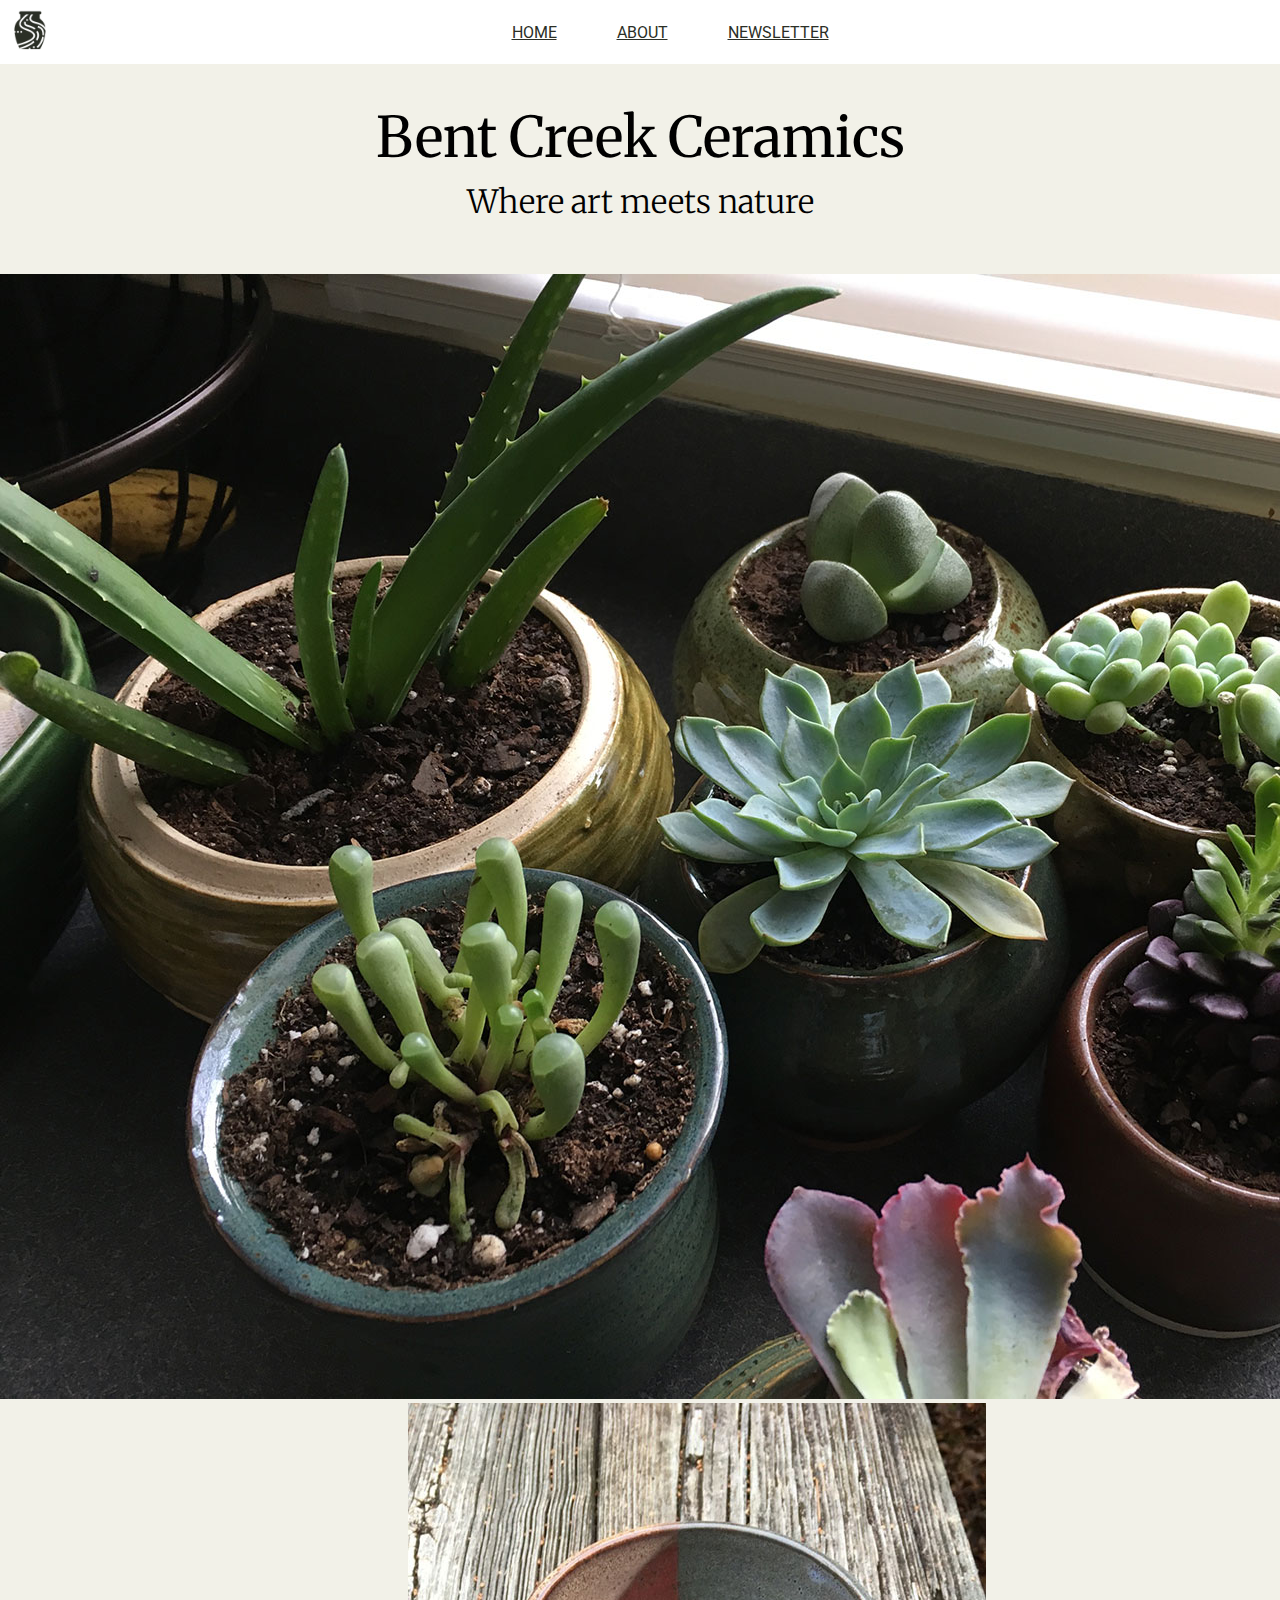
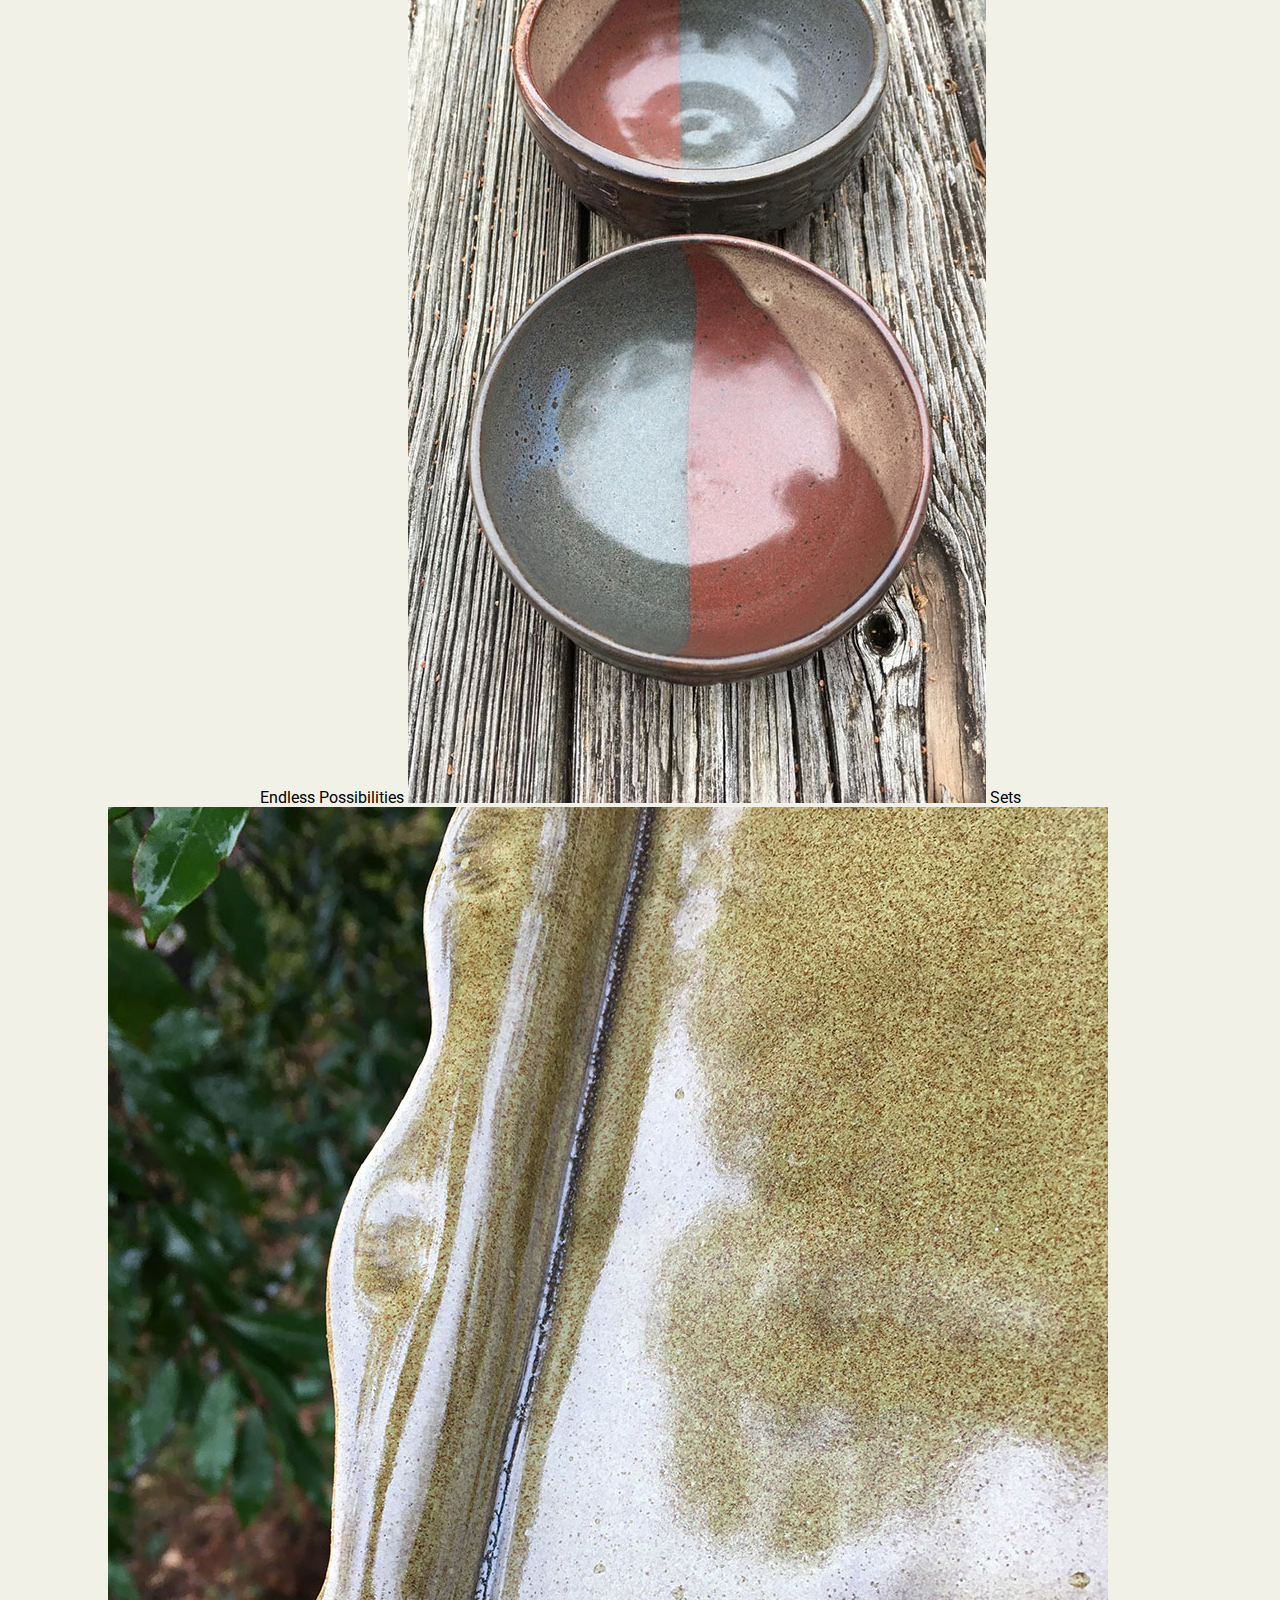
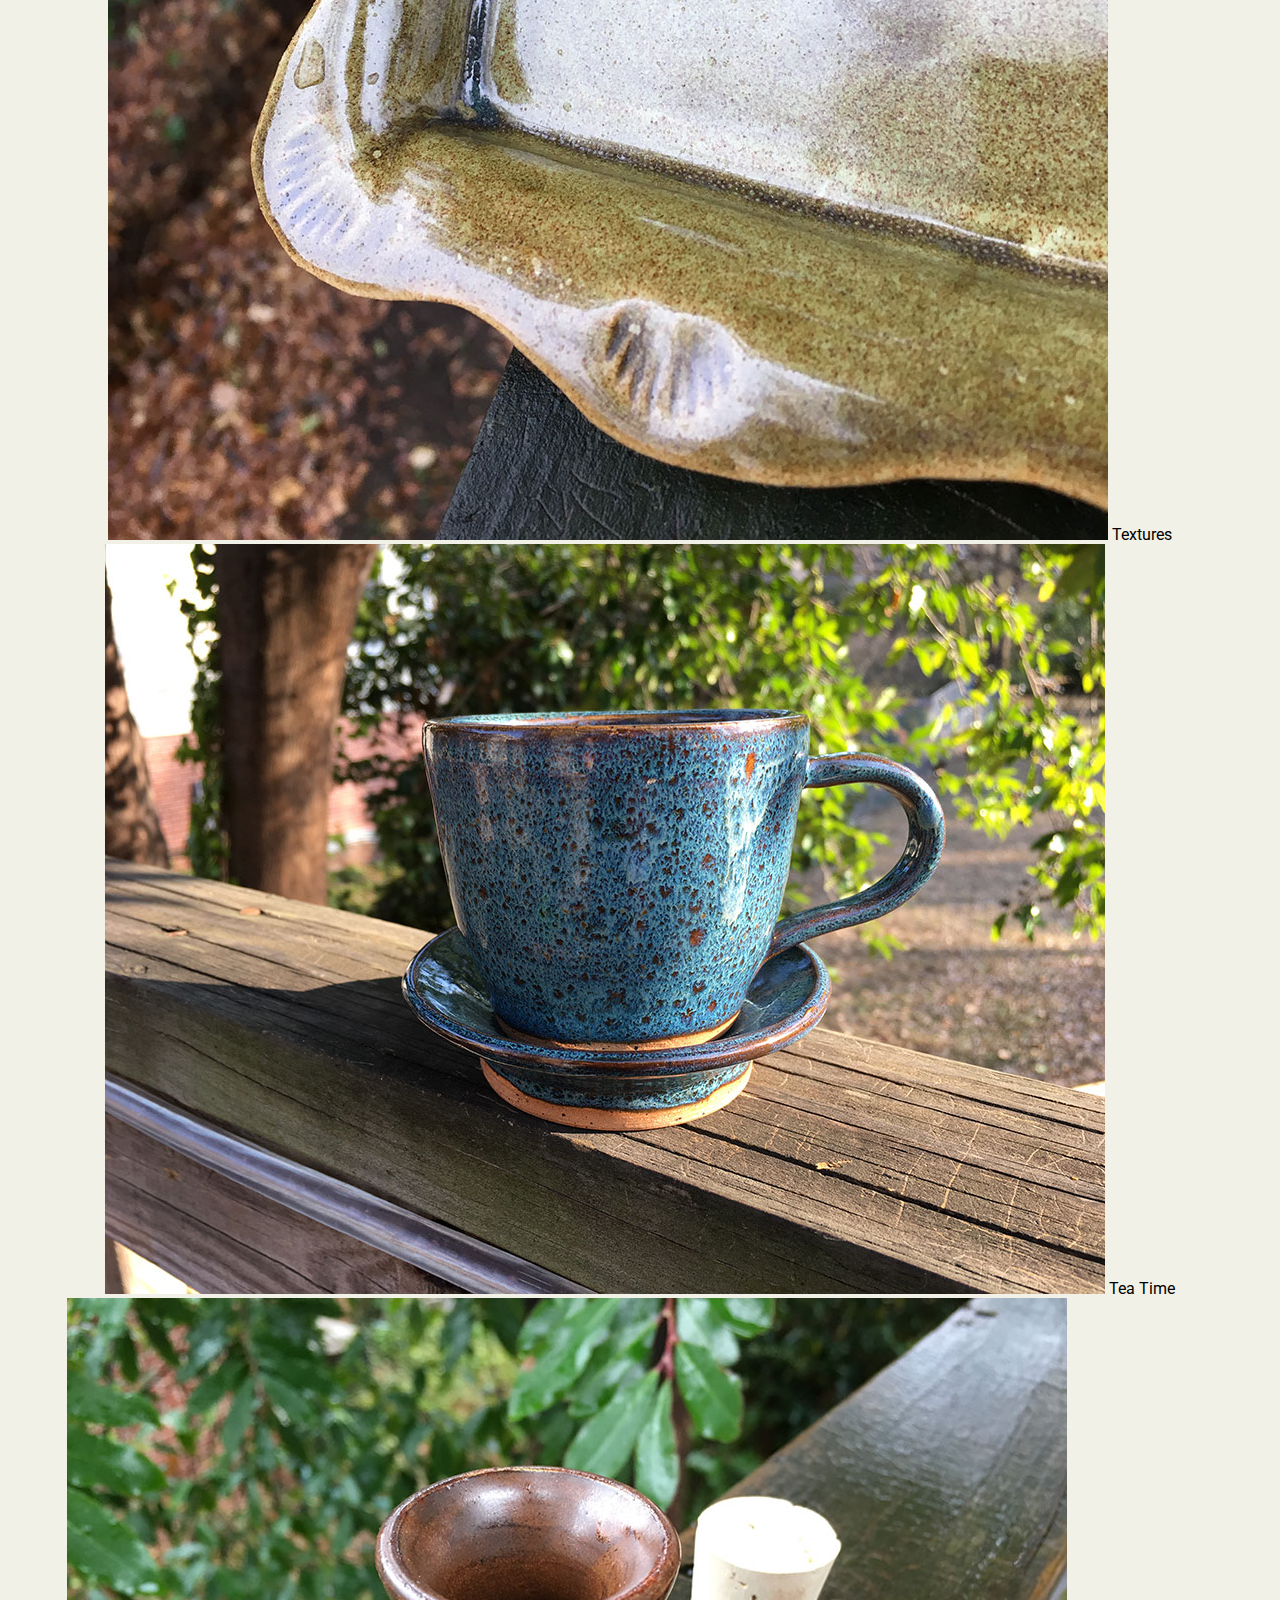
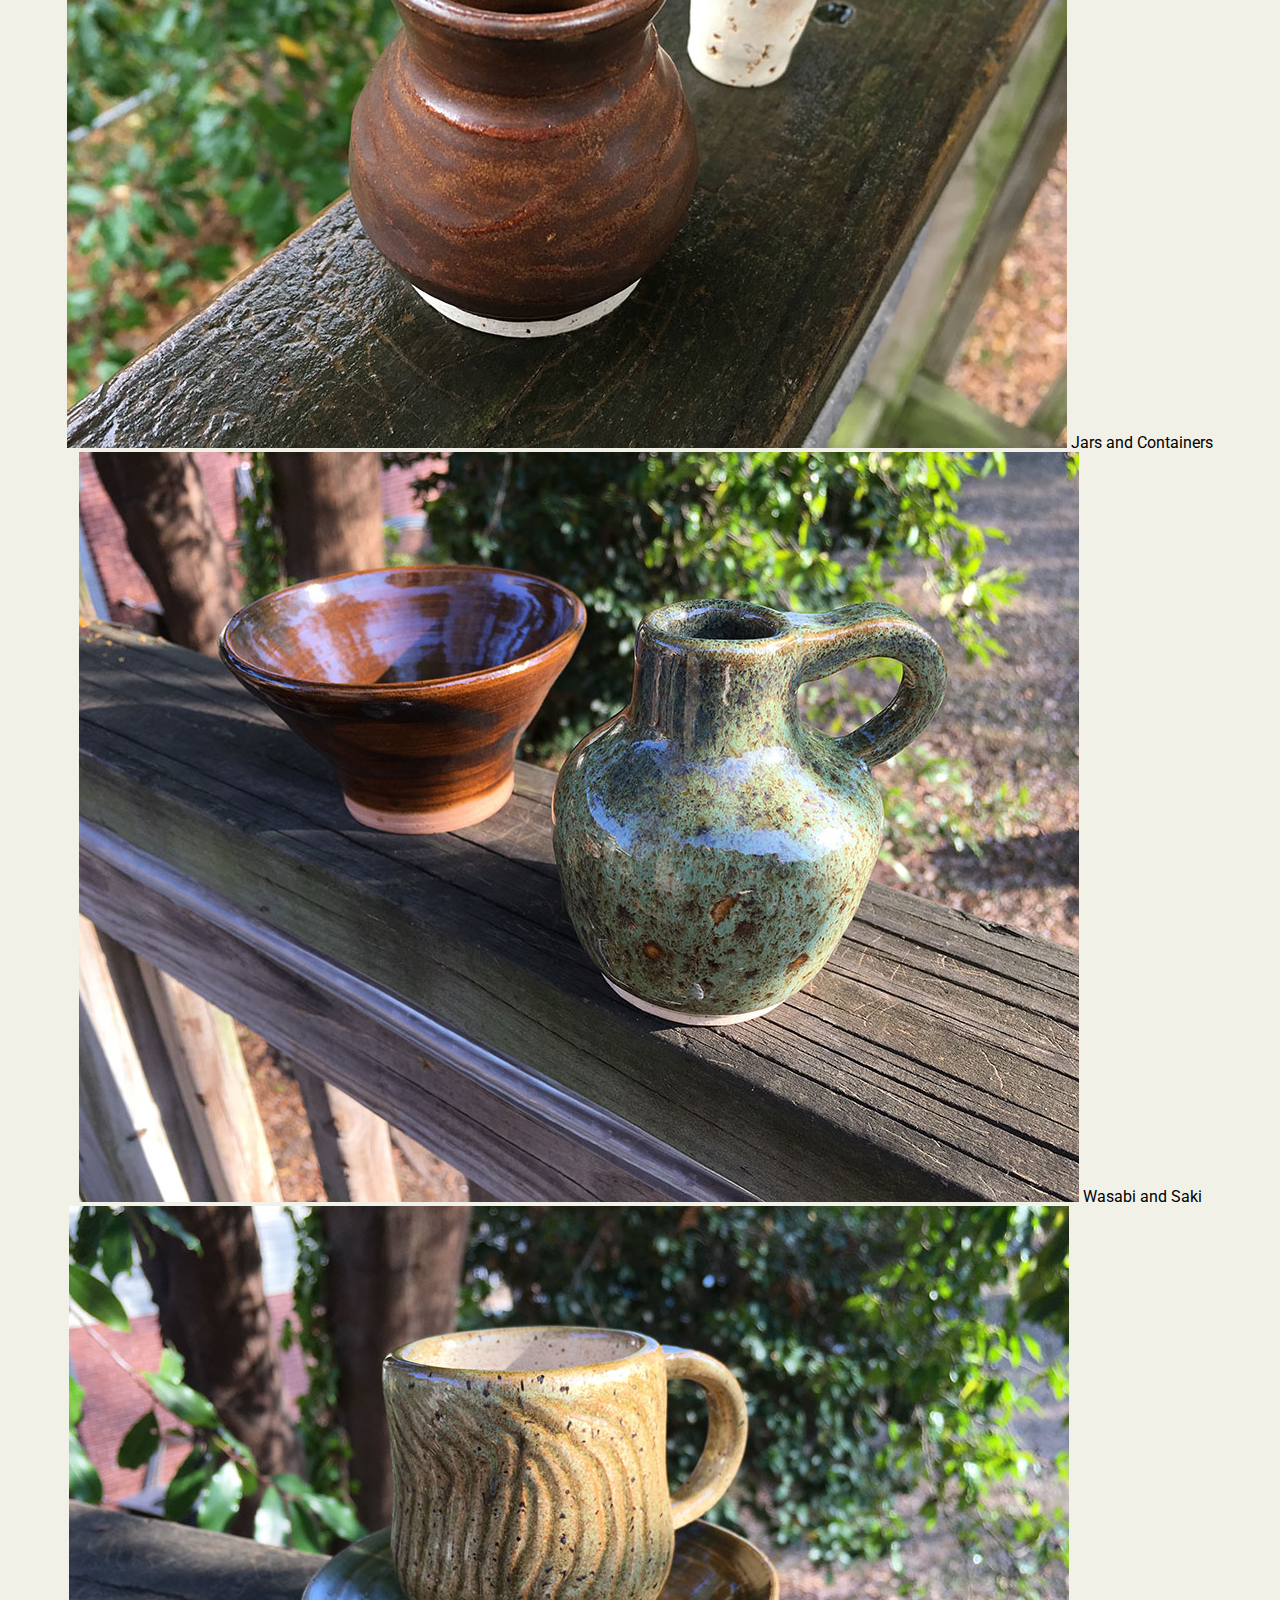
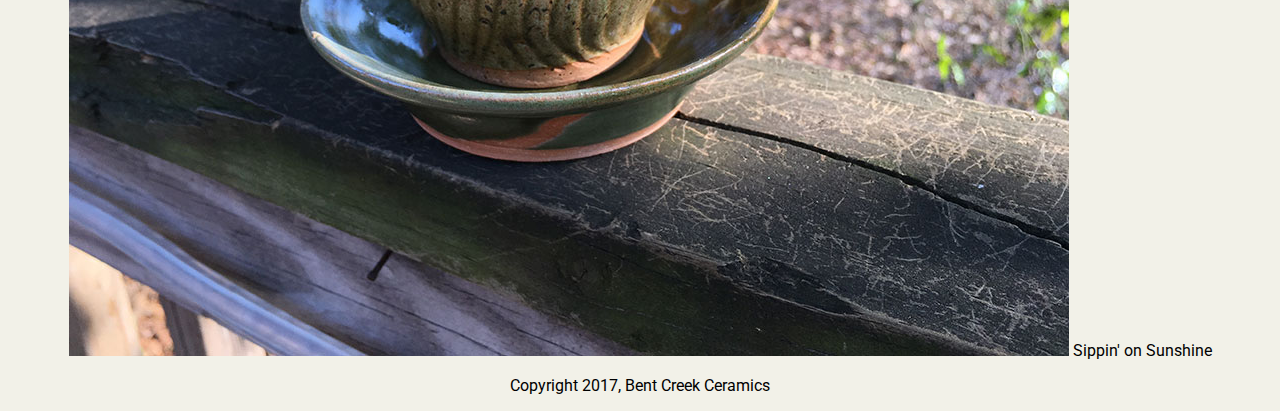
==== commit cec699cd: "header styling" ====
--- a/index.html
+++ b/index.html
@@ -18,7 +18,7 @@
         <a href="#">Newsletter</a>
       </nav>
     </header>
-    <section>
+    <section class="opening">
       <h1>Bent Creek Ceramics</h1>
       <h3>Where art meets nature</h3>
     </section>
@@ -46,6 +46,5 @@
       <p>Copyright 2017, Bent Creek Ceramics</p>
     </footer>
 
-    </nav>
   </body>
 </html>
--- a/style.css
+++ b/style.css
@@ -36,6 +36,15 @@
 
 nav a {
   margin: 0px 30px;
+  color: #2B2F26;
+}
+
+nav a:hover {
+  color: #CD5D67;
+}
+
+nav a:active {
+  color: #968772;
 }
 
 #logo img {
@@ -44,9 +53,10 @@
 }
 
 h1 {
-  font-size: 3em;
+  font-size: 3.5em;
   font-family: Merriweather, serif;
   font-weight: normal;
+  margin-bottom: 30px;
 }
 
 h3 {
@@ -55,4 +65,7 @@
   font-size: 2em;
   padding-top: 0;
   margin-top: 0;
+  padding-top: -20px;
+  margin-top: -20px;
+  padding-bottom: 20px;
 }
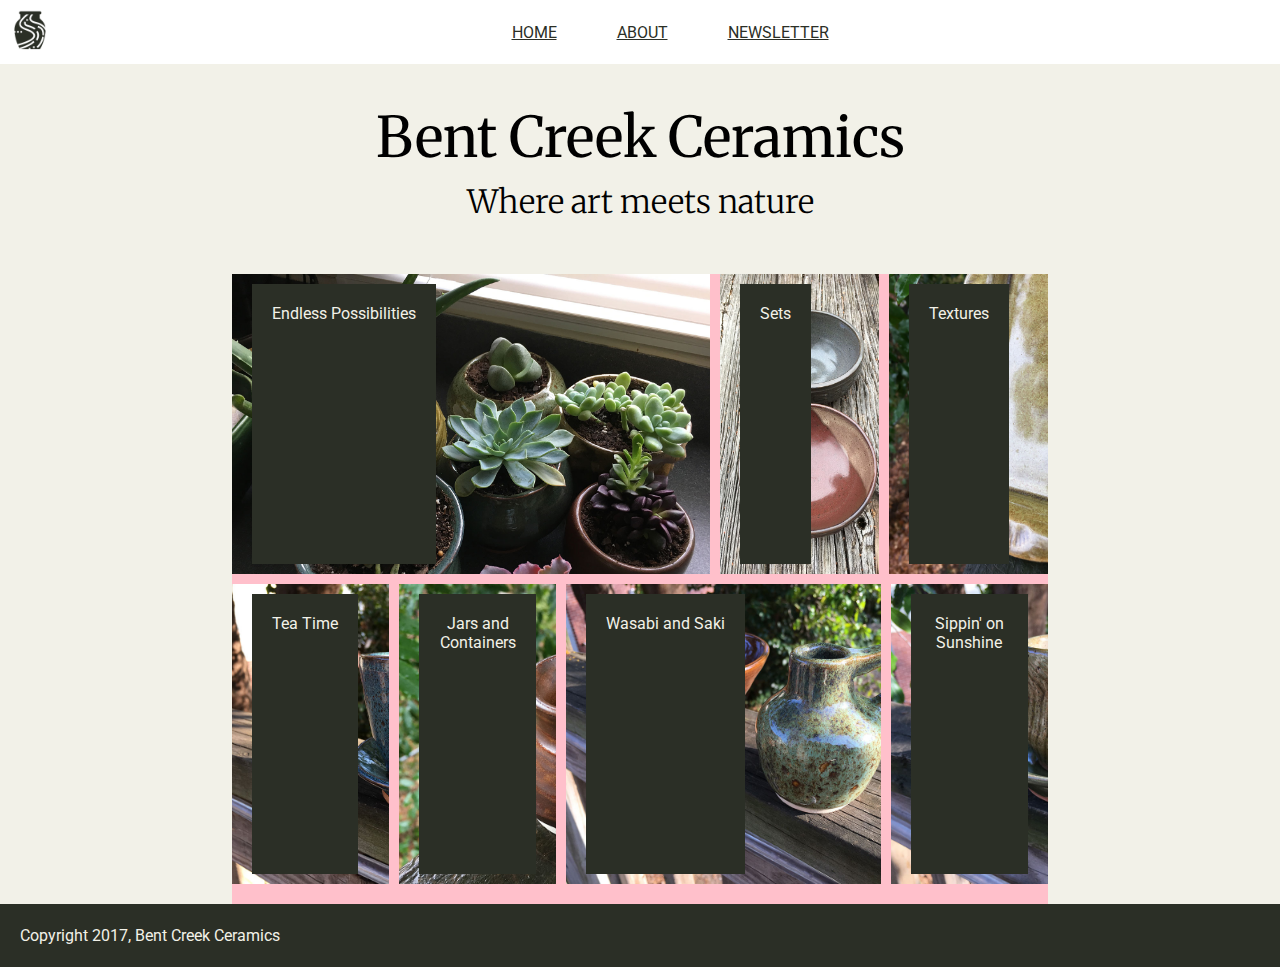
==== commit 42320e2e: "styling home page" ====
--- a/index.html
+++ b/index.html
@@ -13,9 +13,9 @@
         <img src="./images/optimized/bent-creek-logo.png" alt="logo">
       </div> <!-- closing logo tag -->
       <nav>
-        <a href="#">Home</a>
-        <a href="#">About</a>
-        <a href="#">Newsletter</a>
+        <a href="index.html">Home</a>
+        <a href="about.html">About</a>
+        <a href="newsletter.html">Newsletter</a>
       </nav>
     </header>
     <section class="opening">
@@ -24,22 +24,29 @@
     </section>
   <section class="collage">
     <div id="row-one">
-      <img src="./images/optimized/product-1.jpg" alt="Product One">
-      <caption>Endless Possibilities</caption>
-      <img src="./images/optimized/product-2.jpg" alt="Product One">
-      <caption>Sets</caption>
-      <img src="./images/optimized/product-3.jpg" alt="Product One">
-      <caption>Textures</caption>
+      <div class="product" id="product-1">
+        <p>Endless Possibilities</p>
+      </div>
+      <div class="product" id="product-2">
+        <p>Sets</p>
+      </div>
+      <div class="product" id="product-3">
+        <p>Textures</p>
+      </div>
     </div>
     <div id="row-two">
-      <img src="./images/optimized/product-4.jpg" alt="Product One">
-      <caption>Tea Time</caption>
-      <img src="./images/optimized/product-5.jpg" alt="Product One">
-      <caption>Jars and Containers</caption>
-      <img src="./images/optimized/product-6.jpg" alt="Product One">
-      <caption>Wasabi and Saki</caption>
-      <img src="./images/optimized/product-7.jpg" alt="Product One">
-      <caption>Sippin' on Sunshine</caption>
+        <div class="product" id="product-4">
+          <p>Tea Time</p>
+        </div>
+        <div class="product" id="product-5">
+        <p>Jars and Containers</p>
+      </div>
+      <div class="product" id="product-6">
+        <p>Wasabi and Saki</p>
+      </div>
+      <div class="product" id="product-7">
+      <p>Sippin' on Sunshine</p>
+    </div>
     </div>
   </section>
     <footer>
--- a/style.css
+++ b/style.css
@@ -69,3 +69,137 @@
   margin-top: -20px;
   padding-bottom: 20px;
 }
+
+.collage {
+  display: inline-block;
+  margin: 0 2% 0 2%;
+}
+
+.collage p {
+  background-color: #2B2F26;
+  color: #F2F1E8;
+  /*display: inline-block;*/
+  /*padding: 10px 20px;
+  bottom: 25px;
+  left: -400px;*/
+  /*justify-content: center;*/
+}
+
+#row-one {
+  background-color: pink;
+  display: flex;
+  justify-content: space-between;
+}
+
+.product {
+  justify-content: space-between;
+}
+
+#row-one p {
+  padding: 20px;
+  margin: 10px 20px;
+  z-index: 2;
+}
+
+#product-1, #product-2, #product-3 {
+  height: 300px;
+  display: flex;
+  margin-bottom: 10px;
+}
+
+#product-1 {
+  background-image: url("./images/optimized/product-1.jpg");
+  background-size: cover;
+  flex: 3 0 0;
+  margin-right: 10px;
+}
+
+#product-2 {
+  background-image: url("./images/optimized/product-2.jpg");
+  background-size: cover;
+  flex: 1 0 0;
+  margin-right: 10px;
+}
+
+#product-3 {
+  background-image: url("./images/optimized/product-3.jpg");
+  background-size: cover;
+  flex: 1 0 0;
+}
+
+#row-two {
+  background-color: pink;
+  display: flex;
+  justify-content: space-between;
+}
+
+.product {
+  justify-content: space-between;
+}
+
+#row-two p {
+  padding: 20px;
+  margin: 10px 20px;
+  z-index: 2;
+}
+
+#row-two caption {
+  z-index: 2;
+}
+
+#product-4, #product-5, #product-6, #product-7 {
+  height: 300px;
+  display: flex;
+  margin-bottom: 20px;
+}
+
+#product-4 {
+  background-image: url("./images/optimized/product-4.jpg");
+  background-size: cover;
+  flex: 1 0 0;
+  margin-right: 10px;
+}
+
+#product-5 {
+  background-image: url("./images/optimized/product-5.jpg");
+  background-size: cover;
+  flex: 1 0 0;
+  margin-right: 10px;
+}
+
+#product-6 {
+  background-image: url("./images/optimized/product-6.jpg");
+  background-size: cover;
+  flex: 2 0 0;
+  margin-right: 10px;
+}
+
+#product-7 {
+  background-image: url("./images/optimized/product-7.jpg");
+  background-size: cover;
+  flex: 1 0 0;
+}
+
+footer {
+  background-color: #2B2F26;
+  color: #F2F1E8;
+  padding: 6px 6px 6px 20px;
+  text-align: left;
+
+}
+
+/*Code for about page begins here*/
+.intro {
+  font-family: Roboto, sans-serif;
+  background-color: #F2F1E8;
+  margin: 0;
+  text-align: center;
+}
+
+.intro img {
+  height: 100px;
+}
+
+.intro p {
+  float:right;
+}
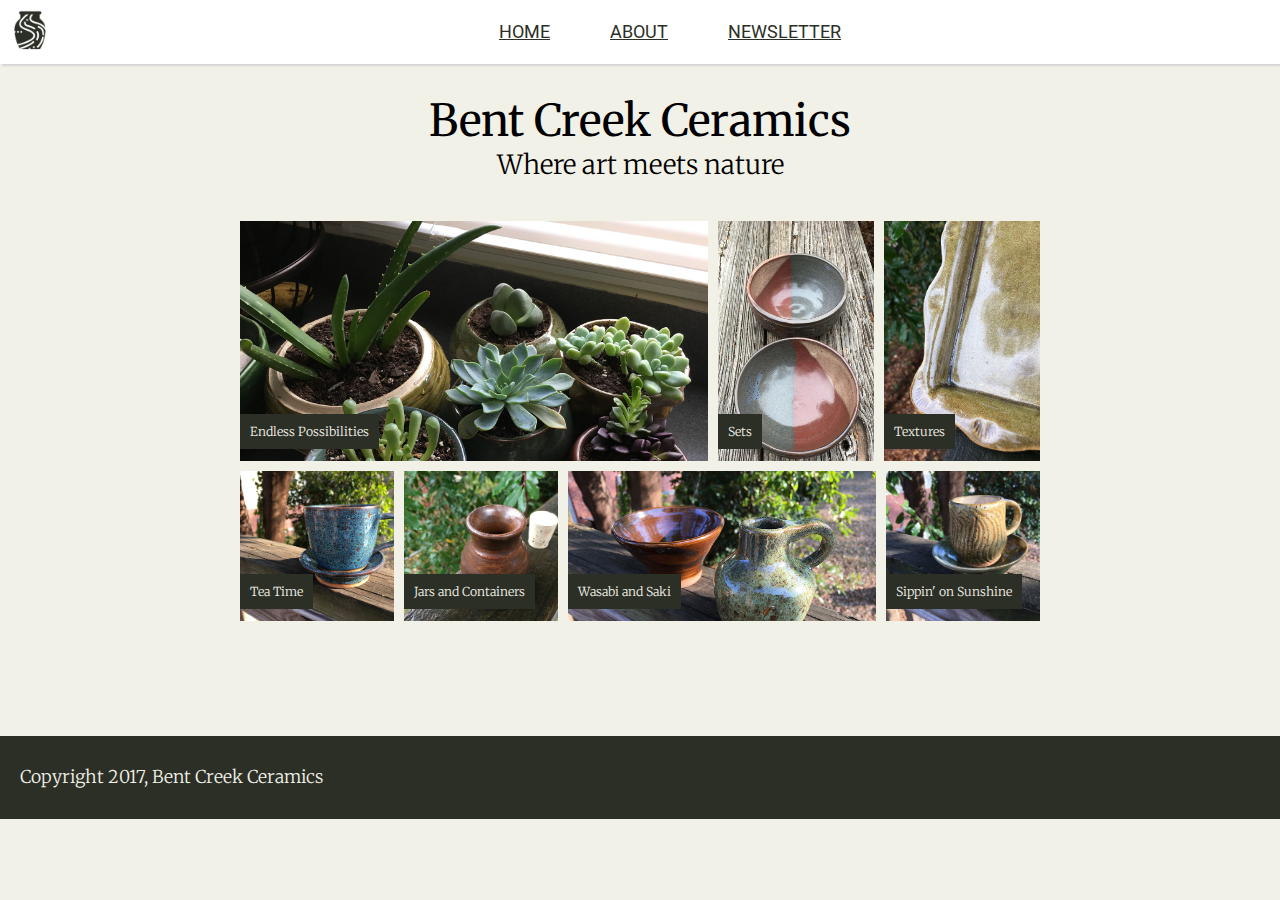
==== commit 5ecc772a: "final project" ====
--- a/index.html
+++ b/index.html
@@ -1,17 +1,20 @@
 <!DOCTYPE html>
 <html>
-  <head>
-    <meta charset="utf-8">
-    <meta name="viewport" content="width=device-width, initial-scale=1">
-    <title>Bent Creek Ceramics</title>
-    <link rel="stylesheet" href="style.css">
-    <link href="https://cdnjs.cloudflare.com/ajax/libs/normalize/7.0.0/normalize.min.css">
-    <link href="https://fonts.googleapis.com/css?family=Merriweather:300,300i,400,400i,700|Roboto:300,300i,400,400i" rel="stylesheet">
+
+<head>
+  <meta charset="utf-8">
+  <meta name="viewport" content="width=device-width, initial-scale=1">
+  <title>Bent Creek Ceramics</title>
+  <link rel="stylesheet" href="style.css">
+  <link href="https://cdnjs.cloudflare.com/ajax/libs/normalize/7.0.0/normalize.min.css">
+  <link href="https://fonts.googleapis.com/css?family=Merriweather:300,300i,400,400i,700|Roboto:300,300i,400,400i" rel="stylesheet">
+
   <body>
     <header>
       <div id="logo">
         <img src="./images/optimized/bent-creek-logo.png" alt="logo">
-      </div> <!-- closing logo tag -->
+      </div>
+      <!-- closing logo tag -->
       <nav>
         <a href="index.html">Home</a>
         <a href="about.html">About</a>
@@ -22,36 +25,37 @@
       <h1>Bent Creek Ceramics</h1>
       <h3>Where art meets nature</h3>
     </section>
-  <section class="collage">
-    <div id="row-one">
-      <div class="product" id="product-1">
-        <p>Endless Possibilities</p>
+    <section class="collage">
+      <div id="row-one">
+        <div class="product" id="product-1">
+          <p>Endless Possibilities</p>
+        </div>
+        <div class="product" id="product-2">
+          <p>Sets</p>
+        </div>
+        <div class="product" id="product-3">
+          <p>Textures</p>
+        </div>
       </div>
-      <div class="product" id="product-2">
-        <p>Sets</p>
-      </div>
-      <div class="product" id="product-3">
-        <p>Textures</p>
-      </div>
-    </div>
-    <div id="row-two">
+      <div id="row-two">
         <div class="product" id="product-4">
           <p>Tea Time</p>
         </div>
         <div class="product" id="product-5">
-        <p>Jars and Containers</p>
+          <p>Jars and Containers</p>
+        </div>
+        <div class="product" id="product-6">
+          <p>Wasabi and Saki</p>
+        </div>
+        <div class="product" id="product-7">
+          <p>Sippin' on Sunshine</p>
+        </div>
       </div>
-      <div class="product" id="product-6">
-        <p>Wasabi and Saki</p>
-      </div>
-      <div class="product" id="product-7">
-      <p>Sippin' on Sunshine</p>
-    </div>
-    </div>
-  </section>
+    </section>
     <footer>
       <p>Copyright 2017, Bent Creek Ceramics</p>
     </footer>
 
   </body>
+
 </html>
--- a/style.css
+++ b/style.css
@@ -18,12 +18,17 @@
   background-color: #F2F1E8;
   margin: 0;
   text-align: center;
+  font-size: 1.1em;
 }
 
 header {
+  position: sticky;
+  top: 0;
+  width: 100%;
   background-color: white;
   display: flex;
   text-align: center;
+  box-shadow: 2px 2px 2px #d3d3d3;
 }
 
 nav {
@@ -41,6 +46,7 @@
 
 nav a:hover {
   color: #CD5D67;
+  background-color: lavender;
 }
 
 nav a:active {
@@ -52,8 +58,12 @@
   padding: 10px;
 }
 
+p {
+  line-height: 2;
+}
+
 h1 {
-  font-size: 3.5em;
+  font-size: 2.5em;
   font-family: Merriweather, serif;
   font-weight: normal;
   margin-bottom: 30px;
@@ -62,47 +72,42 @@
 h3 {
   font-family: Merriweather, serif;
   font-weight: lighter;
-  font-size: 2em;
-  padding-top: 0;
-  margin-top: 0;
-  padding-top: -20px;
-  margin-top: -20px;
-  padding-bottom: 20px;
+  font-size: 1.5em;
+  padding: 0;
+  margin: 0;
+}
+
+.opening h1 {
+  margin-bottom: 0px;
+}
+
+.opening h3 {
+  margin-bottom: 40px;
 }
 
 .collage {
   display: inline-block;
-  margin: 0 2% 0 2%;
-}
-
-.collage p {
+  width: 800px;
+}
+
+/*.collage p {
   background-color: #2B2F26;
   color: #F2F1E8;
-  /*display: inline-block;*/
-  /*padding: 10px 20px;
-  bottom: 25px;
-  left: -400px;*/
-  /*justify-content: center;*/
-}
-
-#row-one {
-  background-color: pink;
+  font-size: 1em;
+  line-height: normal;
+}*/
+
+#row-one, #row-two {
   display: flex;
   justify-content: space-between;
 }
 
 .product {
-  justify-content: space-between;
-}
-
-#row-one p {
-  padding: 20px;
-  margin: 10px 20px;
-  z-index: 2;
+  align-items: flex-end;
 }
 
 #product-1, #product-2, #product-3 {
-  height: 300px;
+  height: 240px;
   display: flex;
   margin-bottom: 10px;
 }
@@ -127,30 +132,20 @@
   flex: 1 0 0;
 }
 
-#row-two {
-  background-color: pink;
-  display: flex;
-  justify-content: space-between;
-}
-
-.product {
-  justify-content: space-between;
-}
-
-#row-two p {
-  padding: 20px;
-  margin: 10px 20px;
-  z-index: 2;
-}
-
-#row-two caption {
-  z-index: 2;
+.product p {
+  padding: 10px;
+  font-family: Merriweather, serif;
+  font-weight: lighter;
+  background-color: #2B2F26;
+  color: #F2F1E8;
+  font-size: 0.7em;
+  line-height: normal;
 }
 
 #product-4, #product-5, #product-6, #product-7 {
-  height: 300px;
-  display: flex;
-  margin-bottom: 20px;
+  height: 150px;
+  display: flex;
+  margin-bottom: 115px;
 }
 
 #product-4 {
@@ -185,21 +180,144 @@
   color: #F2F1E8;
   padding: 6px 6px 6px 20px;
   text-align: left;
-
+  font-family: Merriweather, serif;
+  font-weight: lighter;
 }
 
 /*Code for about page begins here*/
+
+
+.top h3, .lower h3 {
+  margin-top: 2.5em;
+  margin-bottom: 1em;
+}
+
+.top, .lower {
+  margin: 0 15% 3% 15%;
+  text-align: left;
+}
+
 .intro {
   font-family: Roboto, sans-serif;
   background-color: #F2F1E8;
-  margin: 0;
-  text-align: center;
+  /*display: flex;*/
+
+}
+
+.para {
+  font-weight: bold;
 }
 
 .intro img {
   height: 100px;
-}
-
-.intro p {
-  float:right;
-}
+  float: left;
+  padding-right: 15px;
+}
+
+blockquote {
+  border-left: solid 1px;
+  margin: 2% 0;
+  padding-left: 20px;
+  text-align: left;
+  font-style: italic;
+  line-height: 2;
+  font-weight: lighter;
+}
+
+#grow {
+  background-image: url("./images/optimized/background-3.jpg");
+  background-size: cover;
+  width: 100%;
+  color: white;
+  padding-top: 5%;
+  padding-bottom: 5%;
+  font-family: Merriweather, serif;
+  font-size: 2.5em;
+}
+
+.lower_p1 {
+  display: flex;
+}
+
+.lower_p1 img {
+  float: right;
+  height: 150px;
+}
+
+figure img {
+  margin-bottom: 1em;
+}
+
+table {
+  border-collapse: collapse;
+  margin-top: 1em;
+  text-align: center;
+}
+
+td {
+  font-family: Merriweather, serif;
+  border: solid 1px;
+  text-align: left;
+  padding: 10px 20px;
+}
+
+
+.dark {
+  background-color: #ECE4D7;
+}
+
+.intro a {
+  color: #968772;
+}
+
+.intro a:hover {
+  color: #967343;
+}
+
+/*Beginning of Newsletter styling*/
+.form-section {
+  min-height: auto;
+  display: flex;
+  margin: 0;
+  justify-content: center;
+  background-image: url("./images/optimized/background-2.jpg");
+  background-size: cover;
+  height: 100%;
+}
+
+.form-content {
+  background-color: white;
+  padding: 20px 40px;
+  margin-top: 5%;
+  margin-bottom: 8%;
+  font-family: Merriweather, serif;
+}
+
+.form-content h3 {
+  margin-top: 20px;
+}
+
+.form-box p {
+  font-size: 1.1em;
+  padding: 0 20px;
+}
+
+input {
+  width: 95%;
+  border-style: hidden;
+  border-bottom: solid 2px #968772;
+  font-size: 1.5em;
+  font-weight: lighter;
+  margin-top: 30px;
+
+}
+
+button {
+  background-color: #968772;
+  color: #F2F1E8;
+  padding: 16px 30px;
+  font-size: 1em;
+  margin: 4% 2% 4% 2%;
+  border-style: none;
+
+}
